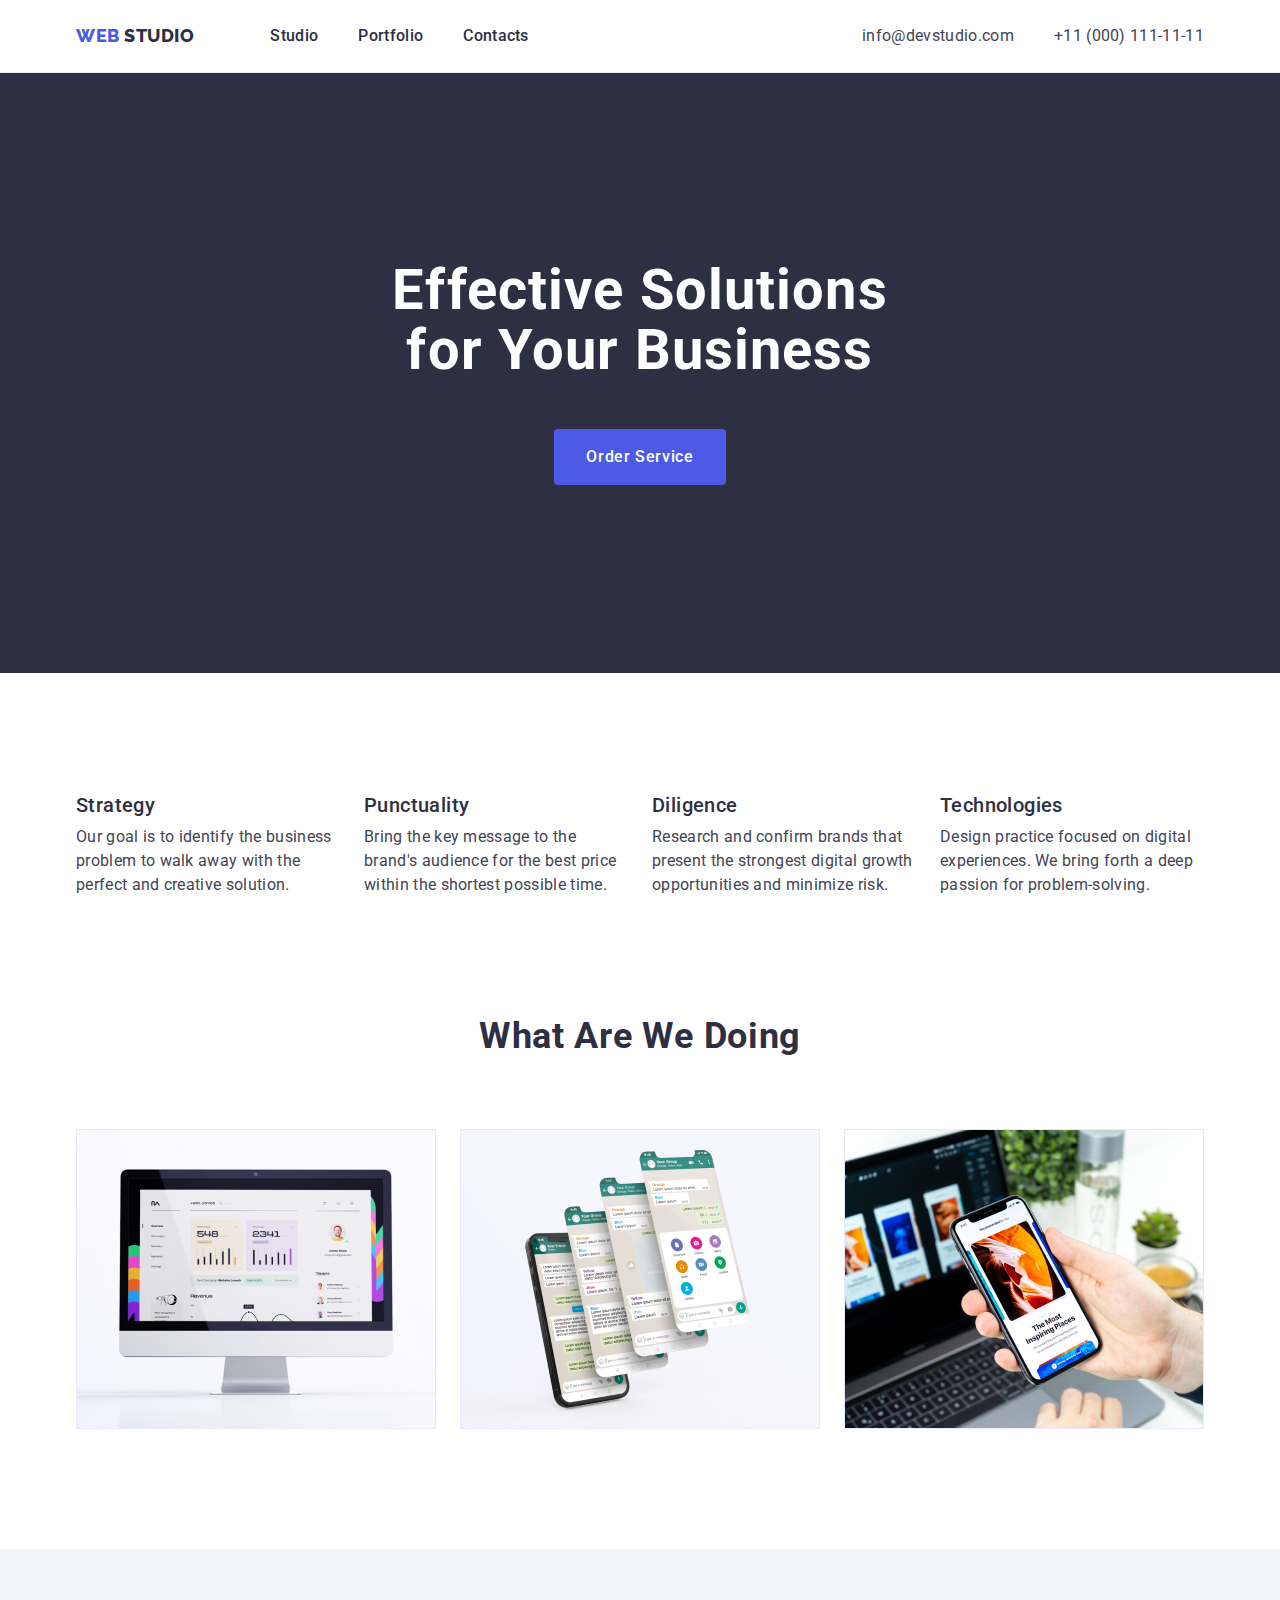
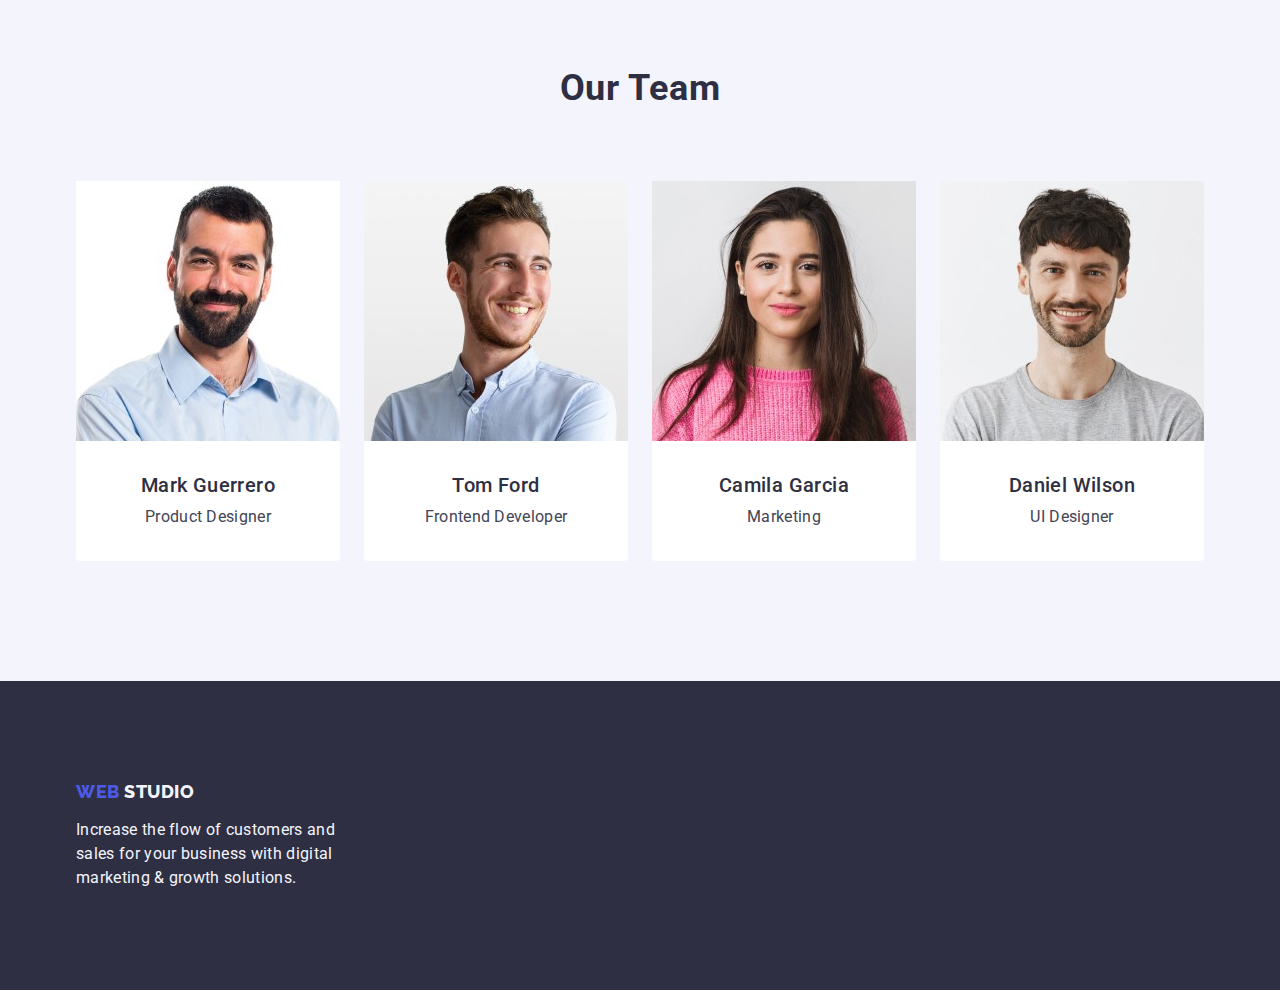
==== index.html @ 8de0c39c "Initial commit" ====
<!DOCTYPE html>
<html lang="en">
  <head>
    <meta charset="UTF-8" />
    <meta http-equiv="X-UA-Compatible" content="IE=edge" />
    <meta name="viewport" content="width=device-width, initial-scale=1.0" />
    <title>WebStudio</title>
    <link rel="preconnect" href="https://fonts.googleapis.com" />
    <link rel="preconnect" href="https://fonts.gstatic.com" crossorigin />
    <link
      href="https://fonts.googleapis.com/css2?family=Raleway:wght@800&family=Roboto:wght@400;500;700&display=swap"
      rel="stylesheet"
    />
    <link
      rel="stylesheet"
      href="https://cdnjs.cloudflare.com/ajax/libs/modern-normalize/1.1.0/modern-normalize.min.css"
    />
    <link rel="stylesheet" href="./css/styles.css" />
  </head>
  <body>
    <!--Header -->
    <header class="page-header">
      <div class="container header-conteiner">
        <nav class="main-nav">
          <a class="logo link" href="./index.html">Web <span class="logo-part">Studio</span></a>
          <ul class="list menu-conteiner">
            <li class="menu-item">
              <a class="menu-link link" href="./index.html">Studio</a>
            </li>
            <li class="menu-item">
              <a class="menu-link link" href="./portfolio.html">Portfolio</a>
            </li>
            <li class="menu-item">
              <a class="menu-link link" href="">Contacts</a>
            </li>
          </ul>
        </nav>
        <address class="header-address">
          <ul class="list address-conteiner">
            <li>
              <a class="address link" href="mailto:info@devstudio.com">info@devstudio.com</a>
            </li>
            <li>
              <a class="address link" href="tel:+110001111111">+11 (000) 111-11-11</a>
            </li>
          </ul>
        </address>
      </div>
    </header>
    <main>
      <!--Hero-->
      <section class="hero-section">
        <div class="container">
          <h1 class="hero-title">Effective Solutions for Your Business</h1>
          <button class="button-hero" type="button">Order Service</button>
        </div>
      </section>

      <!--Переваги-->
      <section class="advantages">
        <div class="container">
          <h2 class="visually-hidden">Advantages</h2>
          <ul class="advantages-list list">
            <li class="advantages-item">
              <h3 class="advantages-title title">Strategy</h3>
              <p class="advantages-text">
                Our goal is to identify the business problem to walk away with the perfect and
                creative solution.
              </p>
            </li>
            <li class="advantages-item">
              <h3 class="advantages-title title">Punctuality</h3>
              <p class="advantages-text">
                Bring the key message to the brand's audience for the best price within the shortest
                possible time.
              </p>
            </li>
            <li class="advantages-item">
              <h3 class="advantages-title title">Diligence</h3>
              <p class="advantages-text">
                Research and confirm brands that present the strongest digital growth opportunities
                and minimize risk.
              </p>
            </li>
            <li class="advantages-item">
              <h3 class="advantages-title title">Technologies</h3>
              <p class="advantages-text">
                Design practice focused on digital experiences. We bring forth a deep passion for
                problem-solving.
              </p>
            </li>
          </ul>
        </div>
      </section>

      <!--We doing-->
      <section class="doing-section">
        <div class="container">
          <h2 class="doing-title">What are we doing</h2>
          <ul class="doing-list list">
            <li class="doing-item">
              <img src="./images/gallery/img1.jpg" alt="computer" width="360" />
            </li>
            <li class="doing-item">
              <img src="./images/gallery/img2.jpg" alt="page in telefon" width="360" />
            </li>
            <li class="doing-item">
              <img src="./images/gallery/img3.jpg" alt="telefon and laptop" width="360" />
            </li>
          </ul>
        </div>
      </section>

      <!--Team-->
      <section class="section-team">
        <div class="container">
          <h2 class="doing-title">Our Team</h2>
          <ul class="team-list list">
            <li class="team">
              <img src="./images/team/mark.jpg" alt="Mark Guerrero" width="264" height="260" />
              <div class="team-card">
                <h3 class="name-persone">Mark Guerrero</h3>
                <p class="job-title">Product Designer</p>
              </div>
            </li>
            <li class="team">
              <img src="./images/team/tom.jpg" alt="Tom Ford" width="264" height="260" />
              <div class="team-card">
                <h3 class="name-persone">Tom Ford</h3>
                <p class="job-title">Frontend Developer</p>
              </div>
            </li>
            <li class="team">
              <img src="./images/team/gamila.jpg" alt="Camila Garcia" width="264" height="260" />
              <div class="team-card">
                <h3 class="name-persone">Camila Garcia</h3>
                <p class="job-title">Marketing</p>
              </div>
            </li>
            <li class="team">
              <img src="./images/team/daniel.jpg" alt="Daniel Wilson" width="264" height="260" />
              <div class="team-card">
                <h3 class="name-persone">Daniel Wilson</h3>
                <p class="job-title">UI Designer</p>
              </div>
            </li>
          </ul>
        </div>
      </section>
    </main>
    <!--Footer -->
    <footer class="footer">
      <div class="container">
        <a class="logo link" href="./index.html">Web <span class="logo-footer">Studio</span></a>
        <p class="footer-text">
          Increase the flow of customers and sales for your business with digital marketing & growth
          solutions.
        </p>
      </div>
    </footer>
  </body>
</html>
---- css/styles.css ----
:root {
  --main-font: 'Roboto', sans-serif;
  --secondary-font: 'Raleway', sans-serif;
  --text: #434455;
  --dark-text: #2e2f42;
  --aktiv: #404bbf;
  --iris: #4d5ae5;
  --light: #f4f4fd;
}
*,
*::before,
*::after {
  box-sizing: border-box;
}
.list {
  list-style: none;
}

.link {
  text-decoration: none;
}
button {
  font-family: inherit;
  cursor: pointer;
}

h1,
h2,
h3,
h4,
p {
  margin-top: 0;
  margin-bottom: 0;
}

ul,
ol {
  margin-top: 0;
  margin-bottom: 0;
  padding-left: 0;
}

img {
  display: block;
  max-width: 100%;
}
/* скрываем заголовки */

.visually-hidden {
  position: absolute;
  width: 1px;
  height: 1px;
  margin: -1px;
  border: 0;
  padding: 0;
  white-space: nowrap;
  clip-path: inset(100%);
  clip: rect(0 0 0 0);
  overflow: hidden;
}

body {
  font-family: var(--main-font);
  color: var(--text);
  background: #ffffff;
  font-size: 16px;
  letter-spacing: 0.02em;
}

h3 {
  font-weight: 500;
  font-size: 20px;
  line-height: 1.2;
  letter-spacing: 0.02em;
  color: var(--dark-text);
}

.container {
  width: 1158px;
  margin-left: auto;
  margin-right: auto;
  padding-left: 15px;
  padding-right: 15px;
}

/* Header */
.page-header {
  border-bottom: 1px solid #e7e9fc;
}

.header-conteiner {
  display: flex;
  align-items: center;
}

.main-nav {
  display: flex;
  align-items: center;
}

.logo {
  font-family: var(--secondary-font);
  font-style: normal;
  font-weight: 800;
  font-size: 18px;
  line-height: 1.17;
  align-items: center;
  letter-spacing: 0.03em;
  text-transform: uppercase;
  color: var(--iris);
  display: inline-block;
}

.logo-part {
  color: var(--dark-text);
  margin-right: 76px;
}

.menu-link {
  font-style: normal;
  font-weight: 500;
  letter-spacing: 0.02em;
  line-height: 1.5;
  color: var(--dark-text);
  padding: 24px 0;
}

.menu-item {
  padding-top: 24px;
  padding-bottom: 24px;
}

.menu-link:hover,
.menu-link:focus {
  color: var(--aktiv);
}

.menu-conteiner {
  display: flex;
  align-items: center;
  gap: 40px;
}

.address {
  font-family: inherit;
  font-style: normal;
  line-height: 1.5;
  color: var(--text);
}

.address-conteiner {
  display: flex;
  gap: 40px;
  align-items: center;
  /* margin-left: auto; */
  padding-top: 24px;
  padding-bottom: 24px;
}

.header-address {
  font-style: normal;
  margin-left: auto;
}

.address:hover,
.address:focus {
  color: #404bbf;
}
/* Hero */
.hero-section {
  background-color: var(--dark-text);
  padding-top: 188px;
  padding-bottom: 188px;
}

.hero-title {
  font-weight: 700;
  font-size: 56px;
  font-style: normal;
  line-height: 1.07;
  text-align: center;
  letter-spacing: 0.02em;
  color: #ffffff;
  margin-bottom: 48px;
  max-width: 496px;
  margin-left: auto;
  margin-right: auto;
}

.button-hero {
  display: block;
  font-style: normal;
  font-weight: 500;
  font-size: 16px;
  line-height: 1.5;
  align-items: center;
  letter-spacing: 0.04em;
  background-color: var(--iris);
  list-style: none;
  border-color: var(--iris);
  border-radius: 4px;
  padding: 16px 32px;
  min-width: 169px;
  height: 56px;
  border: none;
  margin-left: auto;
  margin-right: auto;
  color: #ffffff;
}

.button-hero:hover,
.button-hero:focus {
  background: var(--aktiv);
}

/* Advantages Section */
.advantages {
  margin-top: 0;
  padding: 120px 0;
}
.advantages-list {
  display: flex;
  gap: 24px;
}
.title {
  margin-bottom: 8px;
  margin-top: 0;
}
.advantages-title {
  letter-spacing: 0.02em;
}

.advantages-text {
  line-height: 1.5;
}

.advantages-item {
  width: calc((100% - 72px) / 4);
}
/* doing */
.doing-section {
  padding-bottom: 120px;
}

.doing-title {
  font-style: normal;
  font-weight: 700;
  font-size: 36px;
  line-height: 111%;
  text-align: center;
  letter-spacing: 0.02em;
  text-transform: capitalize;
  color: var(--dark-text);
  margin-bottom: 72px;
}

.doing-list {
  display: flex;
  gap: 24px;
}

/* team */
.section-team {
  background: var(--light);
  padding: 120px 0;
}

.team-list {
  display: flex;
  gap: 24px;
}

.team {
  background-color: #ffffff;
  text-align: center;
  width: calc((100% - 72px) / 4);
  border-radius: 0 0 4px 4px;
}

.team-card {
  padding: 32px 16px;
  border-radius: 0 0 4px 4px;
}

.name-persone {
  text-align: center;
  margin-bottom: 8px;
  margin-top: 0;
}

.job-title {
  line-height: 1.5;
  text-align: center;
}

/* footer */
.footer {
  background: #2e2f42;
  padding: 100px 0;
}
.footer .logo-footer {
  color: var(--light);
  margin-bottom: 16px;
}
.footer-text {
  line-height: 1.5;
  color: var(--light);
  max-width: 264px;
  margin-top: 16px;
}

/* Page PORTFOLIO */
.section-portfolio {
  background-color: #f4f4fd;
  padding-top: 96px;
  padding-bottom: 120px;
}

.portfolio-button-list {
  display: flex;
  gap: 24px;
  justify-content: center;
  margin-bottom: 72px;
}

.button-filtr {
  font-family: var(--main-font);
  font-style: normal;
  font-weight: 500;
  font-size: 16px;
  line-height: 150%;
  letter-spacing: 0.04em;
  align-items: center;
  text-align: center;
  color: var(--iris);
  background: var(--light);
  border-radius: 4px;
  padding: 12px 24px;
  border: 1px solid #e7e9fc;
  display: inline-block;
}

.button-filtr:hover,
.button-filtr:focus {
  background: var(--aktiv);
  color: #ffffff;
  border: 1px solid transparent;
}

.portfolio-list {
  list-style: none;
  display: flex;
  flex-wrap: wrap;
  row-gap: 48px;
  column-gap: 24px;
}

.portfolio-item {
  width: calc((100% - 48px) / 3);
}

.portfolio-container {
  padding: 32px 16px;
  border: 1px solid #e7e9fc;
  border-top: none;
}

.portfolio-caption {
  font-family: var(--main-font);
  font-style: normal;
  font-weight: 500;
  font-size: 20px;
  line-height: 1.2;
  letter-spacing: 0.02em;
  color: var(--dark-text);
  margin-bottom: 8px;
  margin-top: 0;
}

.portfolio-text {
  line-height: 1.5;
  color: var(--text);
  display: inline-block;
  margin: 0;
}
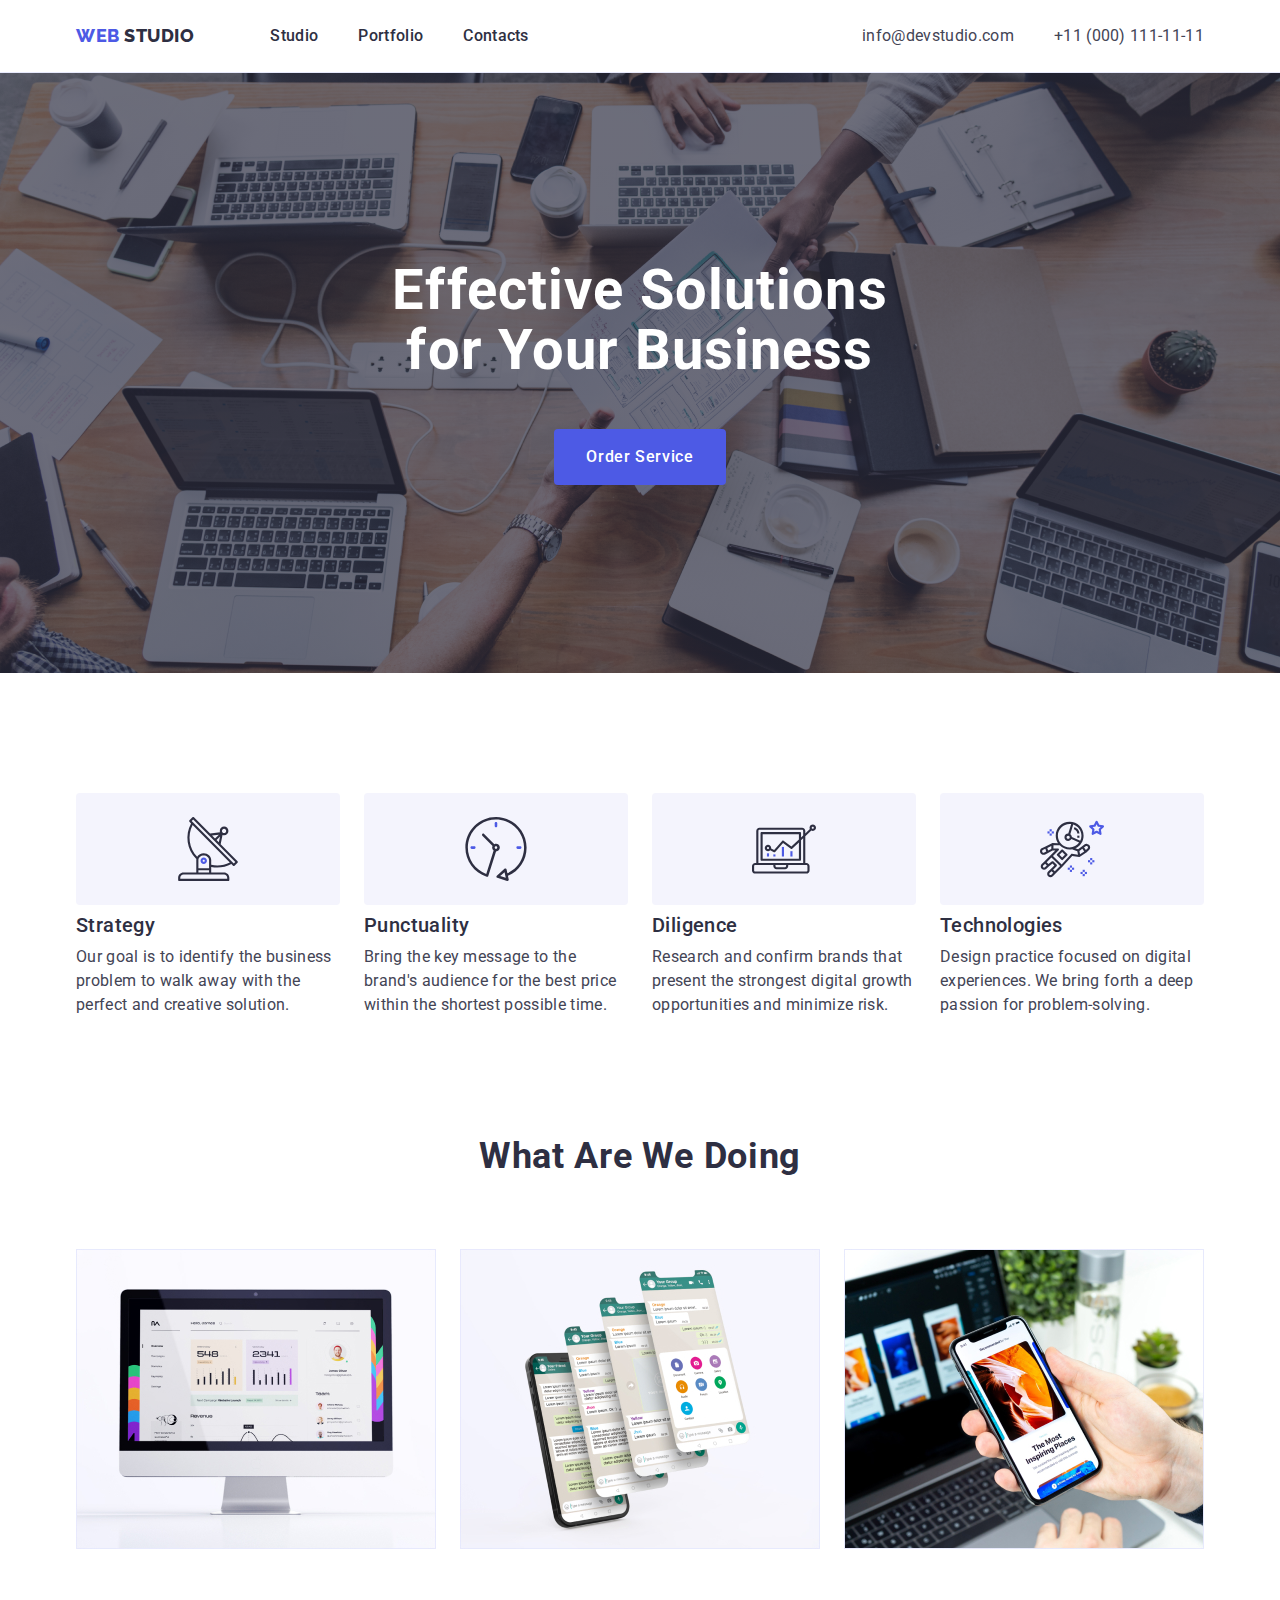
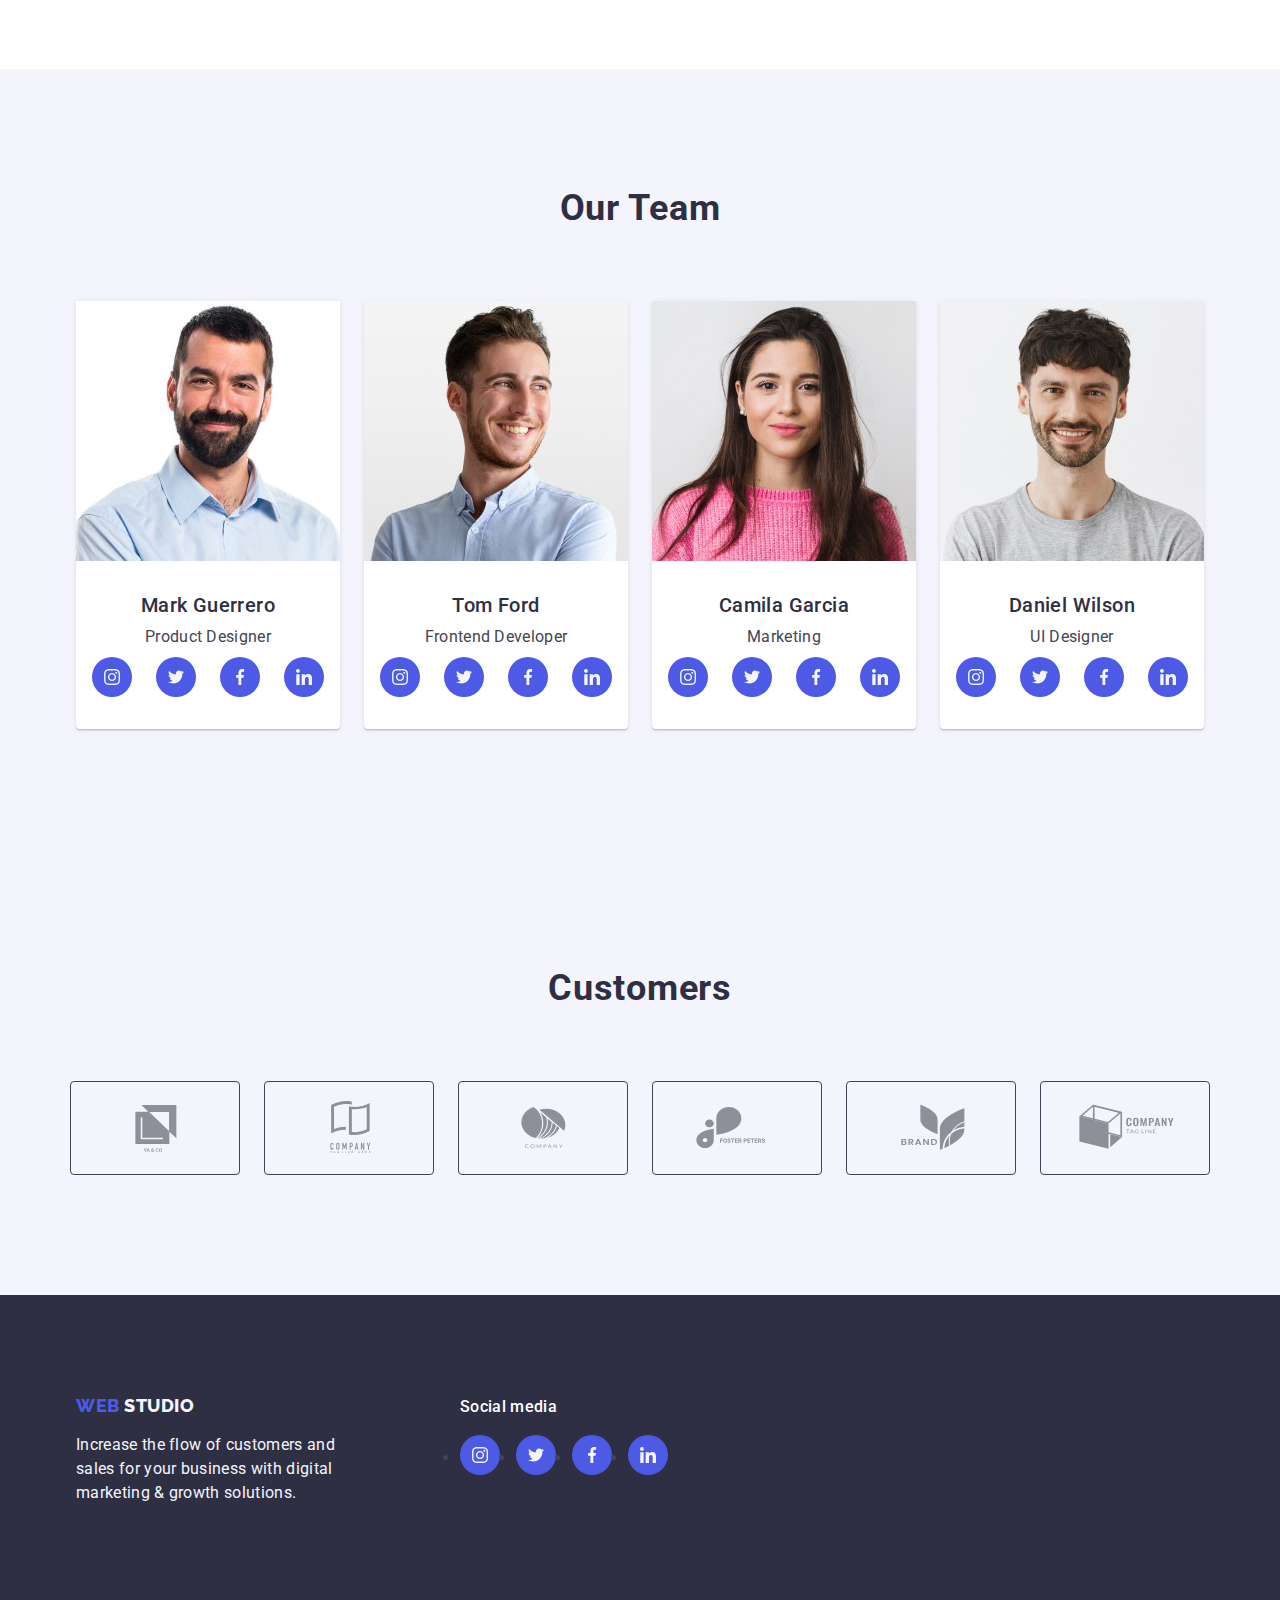
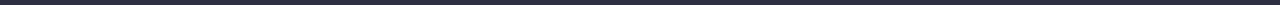
==== commit d32c7dbe: "hw-4" ====
--- a/index.html
+++ b/index.html
@@ -61,28 +61,28 @@
         <div class="container">
           <h2 class="visually-hidden">Advantages</h2>
           <ul class="advantages-list list">
-            <li class="advantages-item">
+            <li class="advantages-item icon-antenna">
               <h3 class="advantages-title title">Strategy</h3>
               <p class="advantages-text">
                 Our goal is to identify the business problem to walk away with the perfect and
                 creative solution.
               </p>
             </li>
-            <li class="advantages-item">
+            <li class="advantages-item icon-clock">
               <h3 class="advantages-title title">Punctuality</h3>
               <p class="advantages-text">
                 Bring the key message to the brand's audience for the best price within the shortest
                 possible time.
               </p>
             </li>
-            <li class="advantages-item">
+            <li class="advantages-item icon-diagram">
               <h3 class="advantages-title title">Diligence</h3>
               <p class="advantages-text">
                 Research and confirm brands that present the strongest digital growth opportunities
                 and minimize risk.
               </p>
             </li>
-            <li class="advantages-item">
+            <li class="advantages-item icon-astronaut">
               <h3 class="advantages-title title">Technologies</h3>
               <p class="advantages-text">
                 Design practice focused on digital experiences. We bring forth a deep passion for
@@ -121,6 +121,36 @@
               <div class="team-card">
                 <h3 class="name-persone">Mark Guerrero</h3>
                 <p class="job-title">Product Designer</p>
+                <ul class="social-list list">
+                  <li class="social-list-item">
+                    <a href="" class="social-list-link">
+                      <svg class="social-list-icon" width="16" height="16">
+                        <use href="./images/sprite.svg#icon-instagram-2"></use>
+                      </svg>
+                    </a>
+                  </li>
+                  <li class="social-list-item">
+                    <a href="" class="social-list-link">
+                      <svg class="social-list-icon" width="16" height="16">
+                        <use href="./images/sprite.svg#icon-twitter-1"></use>
+                      </svg>
+                    </a>
+                  </li>
+                  <li class="social-list-item">
+                    <a href="" class="social-list-link">
+                      <svg class="social-list-icon" width="16" height="16">
+                        <use href="./images/sprite.svg#icon-facebook-1"></use>
+                      </svg>
+                    </a>
+                  </li>
+                  <li class="social-list-item">
+                    <a href="" class="social-list-link">
+                      <svg class="social-list-icon" width="16" height="16">
+                        <use href="./images/sprite.svg#icon-linkedin-1"></use>
+                      </svg>
+                    </a>
+                  </li>
+                </ul>
               </div>
             </li>
             <li class="team">
@@ -128,6 +158,36 @@
               <div class="team-card">
                 <h3 class="name-persone">Tom Ford</h3>
                 <p class="job-title">Frontend Developer</p>
+                <ul class="social-list list">
+                  <li class="social-list-item">
+                    <a href="" class="social-list-link">
+                      <svg class="social-list-icon" width="16" height="16">
+                        <use href="./images/sprite.svg#icon-instagram-2"></use>
+                      </svg>
+                    </a>
+                  </li>
+                  <li class="social-list-item">
+                    <a href="" class="social-list-link">
+                      <svg class="social-list-icon" width="16" height="16">
+                        <use href="./images/sprite.svg#icon-twitter-1"></use>
+                      </svg>
+                    </a>
+                  </li>
+                  <li class="social-list-item">
+                    <a href="" class="social-list-link">
+                      <svg class="social-list-icon" width="16" height="16">
+                        <use href="./images/sprite.svg#icon-facebook-1"></use>
+                      </svg>
+                    </a>
+                  </li>
+                  <li class="social-list-item">
+                    <a href="" class="social-list-link">
+                      <svg class="social-list-icon" width="16" height="16">
+                        <use href="./images/sprite.svg#icon-linkedin-1"></use>
+                      </svg>
+                    </a>
+                  </li>
+                </ul>
               </div>
             </li>
             <li class="team">
@@ -135,6 +195,36 @@
               <div class="team-card">
                 <h3 class="name-persone">Camila Garcia</h3>
                 <p class="job-title">Marketing</p>
+                <ul class="social-list list">
+                  <li class="social-list-item">
+                    <a href="" class="social-list-link">
+                      <svg class="social-list-icon" width="16" height="16">
+                        <use href="./images/sprite.svg#icon-instagram-2"></use>
+                      </svg>
+                    </a>
+                  </li>
+                  <li class="social-list-item">
+                    <a href="" class="social-list-link">
+                      <svg class="social-list-icon" width="16" height="16">
+                        <use href="./images/sprite.svg#icon-twitter-1"></use>
+                      </svg>
+                    </a>
+                  </li>
+                  <li class="social-list-item">
+                    <a href="" class="social-list-link">
+                      <svg class="social-list-icon" width="16" height="16">
+                        <use href="./images/sprite.svg#icon-facebook-1"></use>
+                      </svg>
+                    </a>
+                  </li>
+                  <li class="social-list-item">
+                    <a href="" class="social-list-link">
+                      <svg class="social-list-icon" width="16" height="16">
+                        <use href="./images/sprite.svg#icon-linkedin-1"></use>
+                      </svg>
+                    </a>
+                  </li>
+                </ul>
               </div>
             </li>
             <li class="team">
@@ -142,7 +232,89 @@
               <div class="team-card">
                 <h3 class="name-persone">Daniel Wilson</h3>
                 <p class="job-title">UI Designer</p>
+                <ul class="social-list list">
+                  <li class="social-list-item">
+                    <a href="" class="social-list-link">
+                      <svg class="social-list-icon" width="16" height="16">
+                        <use href="./images/sprite.svg#icon-instagram-2"></use>
+                      </svg>
+                    </a>
+                  </li>
+                  <li class="social-list-item">
+                    <a href="" class="social-list-link">
+                      <svg class="social-list-icon" width="16" height="16">
+                        <use href="./images/sprite.svg#icon-twitter-1"></use>
+                      </svg>
+                    </a>
+                  </li>
+                  <li class="social-list-item">
+                    <a href="" class="social-list-link">
+                      <svg class="social-list-icon" width="16" height="16">
+                        <use href="./images/sprite.svg#icon-facebook-1"></use>
+                      </svg>
+                    </a>
+                  </li>
+                  <li class="social-list-item">
+                    <a href="" class="social-list-link">
+                      <svg class="social-list-icon" width="16" height="16">
+                        <use href="./images/sprite.svg#icon-linkedin-1"></use>
+                      </svg>
+                    </a>
+                  </li>
+                </ul>
               </div>
+            </li>
+          </ul>
+        </div>
+      </section>
+
+      <!--Section Clients -->
+
+      <section class="section-team">
+        <div class="container">
+          <h2 class="doing-title">Customers</h2>
+          <ul class="costomer-list list">
+            <li class="costomer-list-item">
+              <a href="" class="costomer-list-link">
+                <svg class="castomer-list-icon" width="104" height="56">
+                  <use href="./images/sprite.svg#icon-Logo"></use>
+                </svg>
+              </a>
+            </li>
+            <li class="costomer-list-item">
+              <a href="" class="costomer-list-link">
+                <svg class="castomer-list-icon" width="104" height="56">
+                  <use href="./images/sprite.svg#icon-Logo-1"></use>
+                </svg>
+              </a>
+            </li>
+            <li class="costomer-list-item">
+              <a href="" class="costomer-list-link">
+                <svg class="castomer-list-icon" width="104" height="56">
+                  <use href="./images/sprite.svg#icon-Logo-2"></use>
+                </svg>
+              </a>
+            </li>
+            <li class="costomer-list-item">
+              <a href="" class="costomer-list-link">
+                <svg class="castomer-list-icon" width="104" height="56">
+                  <use href="./images/sprite.svg#icon-Logo-3"></use>
+                </svg>
+              </a>
+            </li>
+            <li class="costomer-list-item">
+              <a href="" class="costomer-list-link">
+                <svg class="castomer-list-icon" width="104" height="56">
+                  <use href="./images/sprite.svg#icon-Logo-4"></use>
+                </svg>
+              </a>
+            </li>
+            <li class="costomer-list-item">
+              <a href="" class="costomer-list-link">
+                <svg class="castomer-list-icon" width="104" height="56">
+                  <use href="./images/sprite.svg#icon-Logo-5"></use>
+                </svg>
+              </a>
             </li>
           </ul>
         </div>
@@ -150,12 +322,47 @@
     </main>
     <!--Footer -->
     <footer class="footer">
-      <div class="container">
-        <a class="logo link" href="./index.html">Web <span class="logo-footer">Studio</span></a>
-        <p class="footer-text">
-          Increase the flow of customers and sales for your business with digital marketing & growth
-          solutions.
-        </p>
+      <div class="container container-footer">
+        <div class="footer-left">
+          <a class="logo link" href="./index.html">Web <span class="logo-footer">Studio</span></a>
+          <p class="footer-text">
+            Increase the flow of customers and sales for your business with digital marketing &
+            growth solutions.
+          </p>
+        </div>
+        <div class="footer-right">
+          <p class="social-media">Social media</p>
+          <ul class="social-list-footer">
+            <li class="social-list-item">
+              <a href="" class="social-list-link">
+                <svg class="social-list-icon" width="16" height="16">
+                  <use href="./images/sprite.svg#icon-instagram-2"></use>
+                </svg>
+              </a>
+            </li>
+            <li class="social-list-item">
+              <a href="" class="social-list-link">
+                <svg class="social-list-icon" width="16" height="16">
+                  <use href="./images/sprite.svg#icon-twitter-1"></use>
+                </svg>
+              </a>
+            </li>
+            <li class="social-list-item">
+              <a href="" class="social-list-link">
+                <svg class="social-list-icon" width="16" height="16">
+                  <use href="./images/sprite.svg#icon-facebook-1"></use>
+                </svg>
+              </a>
+            </li>
+            <li class="social-list-item">
+              <a href="" class="social-list-link">
+                <svg class="social-list-icon" width="16" height="16">
+                  <use href="./images/sprite.svg#icon-linkedin-1"></use>
+                </svg>
+              </a>
+            </li>
+          </ul>
+        </div>
       </div>
     </footer>
   </body>
--- a/css/styles.css
+++ b/css/styles.css
@@ -171,6 +171,14 @@
   background-color: var(--dark-text);
   padding-top: 188px;
   padding-bottom: 188px;
+  max-width: 1440px;
+  height: 600px;
+  margin-left: auto;
+  margin-right: auto;
+  background-image: linear-gradient(rgba(46, 47, 66, 0.7), rgba(46, 47, 66, 0.7)),
+    url(../images/people-office\ 1.png);
+  background-position: center;
+  background-size: cover;
 }
 
 .hero-title {
@@ -237,6 +245,35 @@
 .advantages-item {
   width: calc((100% - 72px) / 4);
 }
+
+.advantages-item::before {
+  display: block;
+  content: '';
+  height: 112px;
+  background-size: 64px;
+  background-repeat: no-repeat;
+  background-position: center;
+  background-color: var(--light);
+  border-radius: 4px;
+  margin-bottom: 8px;
+}
+
+.icon-antenna::before {
+  background-image: url(../images/antenna\ 1.svg);
+}
+
+.icon-clock::before {
+  background-image: url(../images/clock\ 1.svg);
+}
+
+.icon-diagram::before {
+  background-image: url(../images/diagram\ 1.svg);
+}
+
+.icon-astronaut::before {
+  background-image: url(../images/astronaut\ 1.svg);
+}
+
 /* doing */
 .doing-section {
   padding-bottom: 120px;
@@ -275,6 +312,8 @@
   text-align: center;
   width: calc((100% - 72px) / 4);
   border-radius: 0 0 4px 4px;
+  box-shadow: 0px 1px 6px rgba(46, 47, 66, 0.08), 0px 1px 1px rgba(46, 47, 66, 0.16),
+    0px 2px 1px rgba(46, 47, 66, 0.08);
 }
 
 .team-card {
@@ -291,6 +330,59 @@
 .job-title {
   line-height: 1.5;
   text-align: center;
+  margin-bottom: 8px;
+}
+
+.social-list-link {
+  display: flex;
+  justify-content: center;
+  align-items: center;
+  width: 40px;
+  height: 40px;
+  border-radius: 50%;
+  background-color: var(--iris);
+}
+
+.social-list-link:hover,
+.social-list-link:focus {
+  background-color: var(--aktiv);
+}
+
+.social-list {
+  display: flex;
+  justify-content: center;
+  gap: 24px;
+}
+
+/*costomer */
+
+.costomer-list-item {
+  display: flex;
+  justify-content: center;
+  align-items: center;
+  padding: 16px 32px;
+  border: 1px solid var(--text);
+  border-radius: 4px;
+}
+
+.costomer-list {
+  display: flex;
+  justify-content: center;
+  gap: 24px;
+}
+
+.castomer-list-icon {
+  fill: #8e8f99;
+}
+
+.costomer-list-item:hover,
+.costomer-list-item:focus {
+  border-color: var(--aktiv);
+}
+
+.costomer-list-item:hover .castomer-list-icon,
+.costomer-list-item:focus .castomer-list-icon {
+  fill: var(--aktiv);
 }
 
 /* footer */
@@ -307,6 +399,31 @@
   color: var(--light);
   max-width: 264px;
   margin-top: 16px;
+}
+
+.social-media {
+  font-weight: 500;
+  font-size: 16px;
+  line-height: 150%;
+  margin-bottom: 16px;
+  letter-spacing: 0.02em;
+  color: #ffffff;
+}
+
+.container-footer {
+  display: flex;
+  gap: 120px;
+}
+
+.social-list-footer {
+  display: flex;
+  justify-content: center;
+  gap: 16px;
+}
+
+.social-list-footer .social-list-link:hover,
+.social-list-footer .social-list-link:focus {
+  background-color: #31d0aa;
 }
 
 /* Page PORTFOLIO */
@@ -333,7 +450,7 @@
   align-items: center;
   text-align: center;
   color: var(--iris);
-  background: var(--light);
+  background: #e7e9fc;
   border-radius: 4px;
   padding: 12px 24px;
   border: 1px solid #e7e9fc;
@@ -345,6 +462,8 @@
   background: var(--aktiv);
   color: #ffffff;
   border: 1px solid transparent;
+  box-shadow: 0px 3px 1px rgba(0, 0, 0, 0.1), 0px 2px 1px rgba(0, 0, 0, 0.08),
+    0px 2px 2px rgba(0, 0, 0, 0.12);
 }
 
 .portfolio-list {
@@ -357,6 +476,12 @@
 
 .portfolio-item {
   width: calc((100% - 48px) / 3);
+}
+
+.portfolio-item:hover,
+.portfolio-item:focus {
+  box-shadow: 0px 1px 6px rgba(46, 47, 66, 0.08), 0px 1px 1px rgba(46, 47, 66, 0.16),
+    0px 2px 1px rgba(46, 47, 66, 0.08);
 }
 
 .portfolio-container {
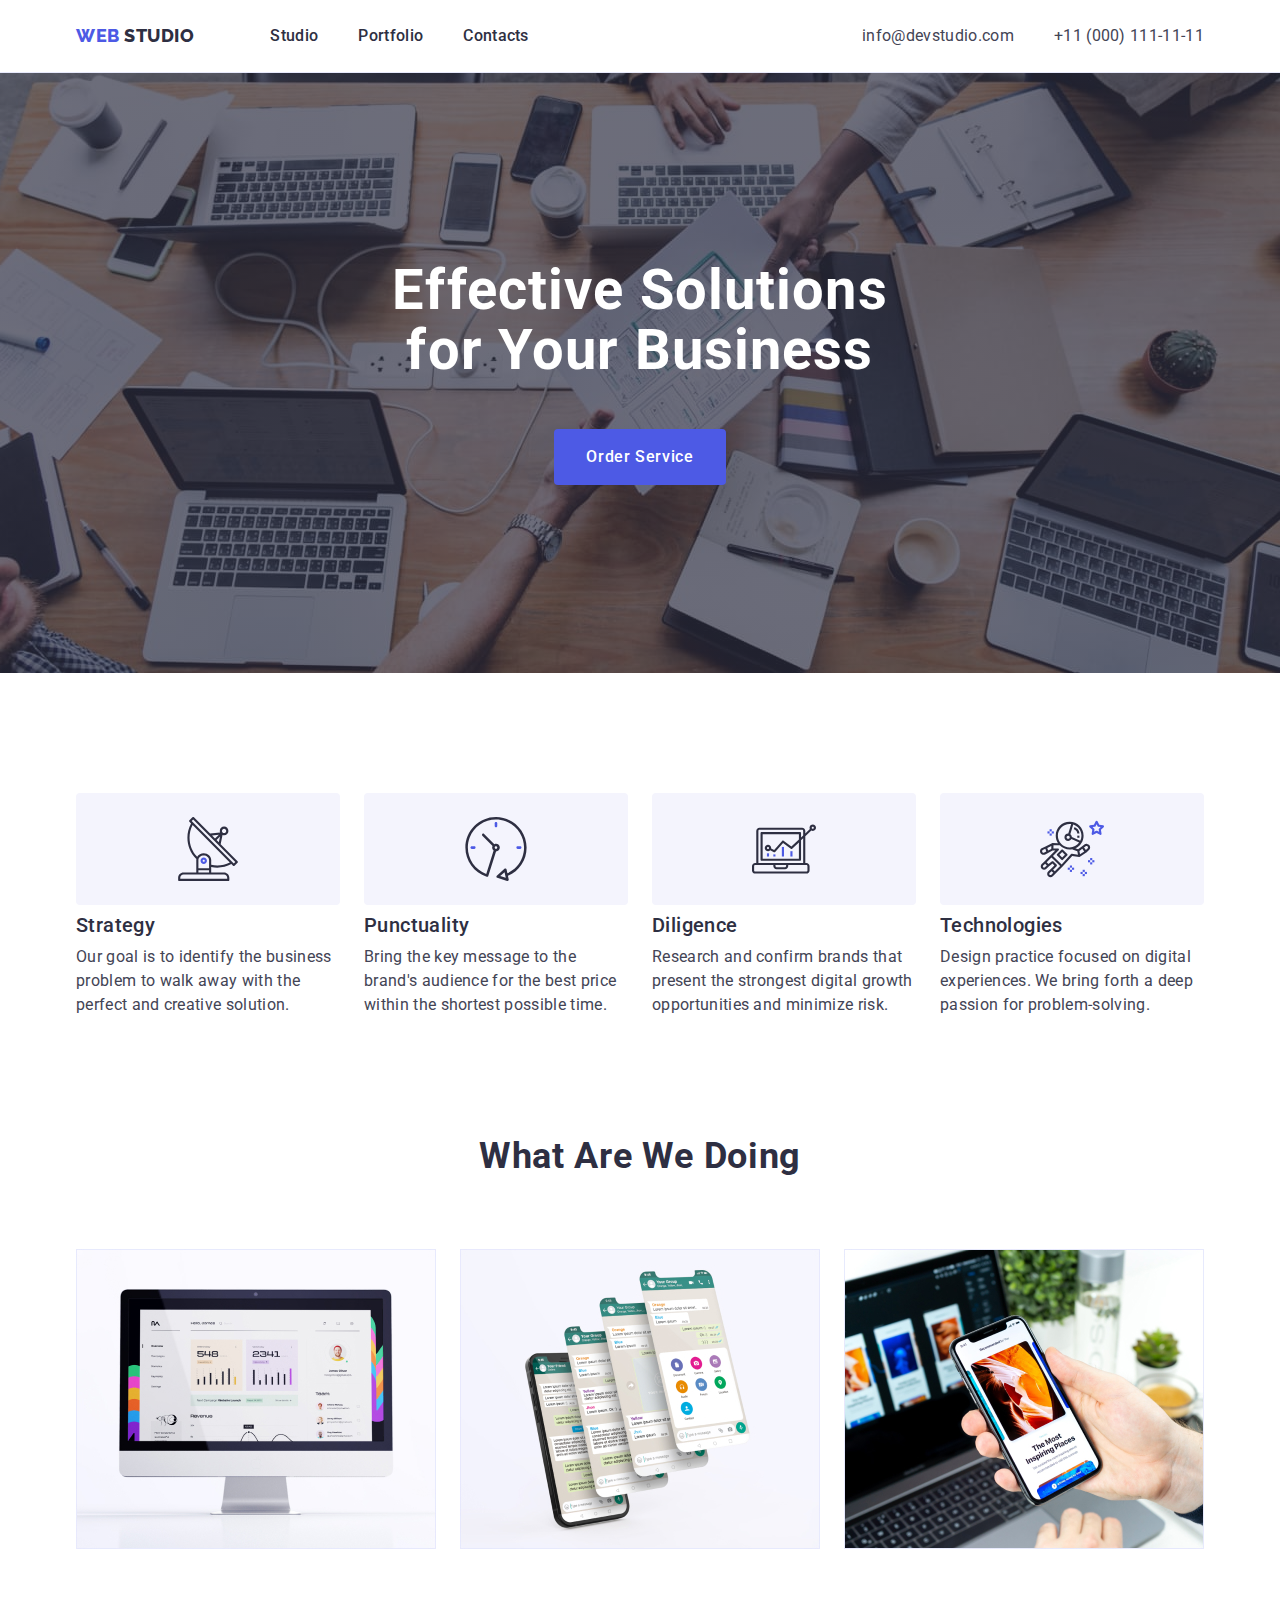
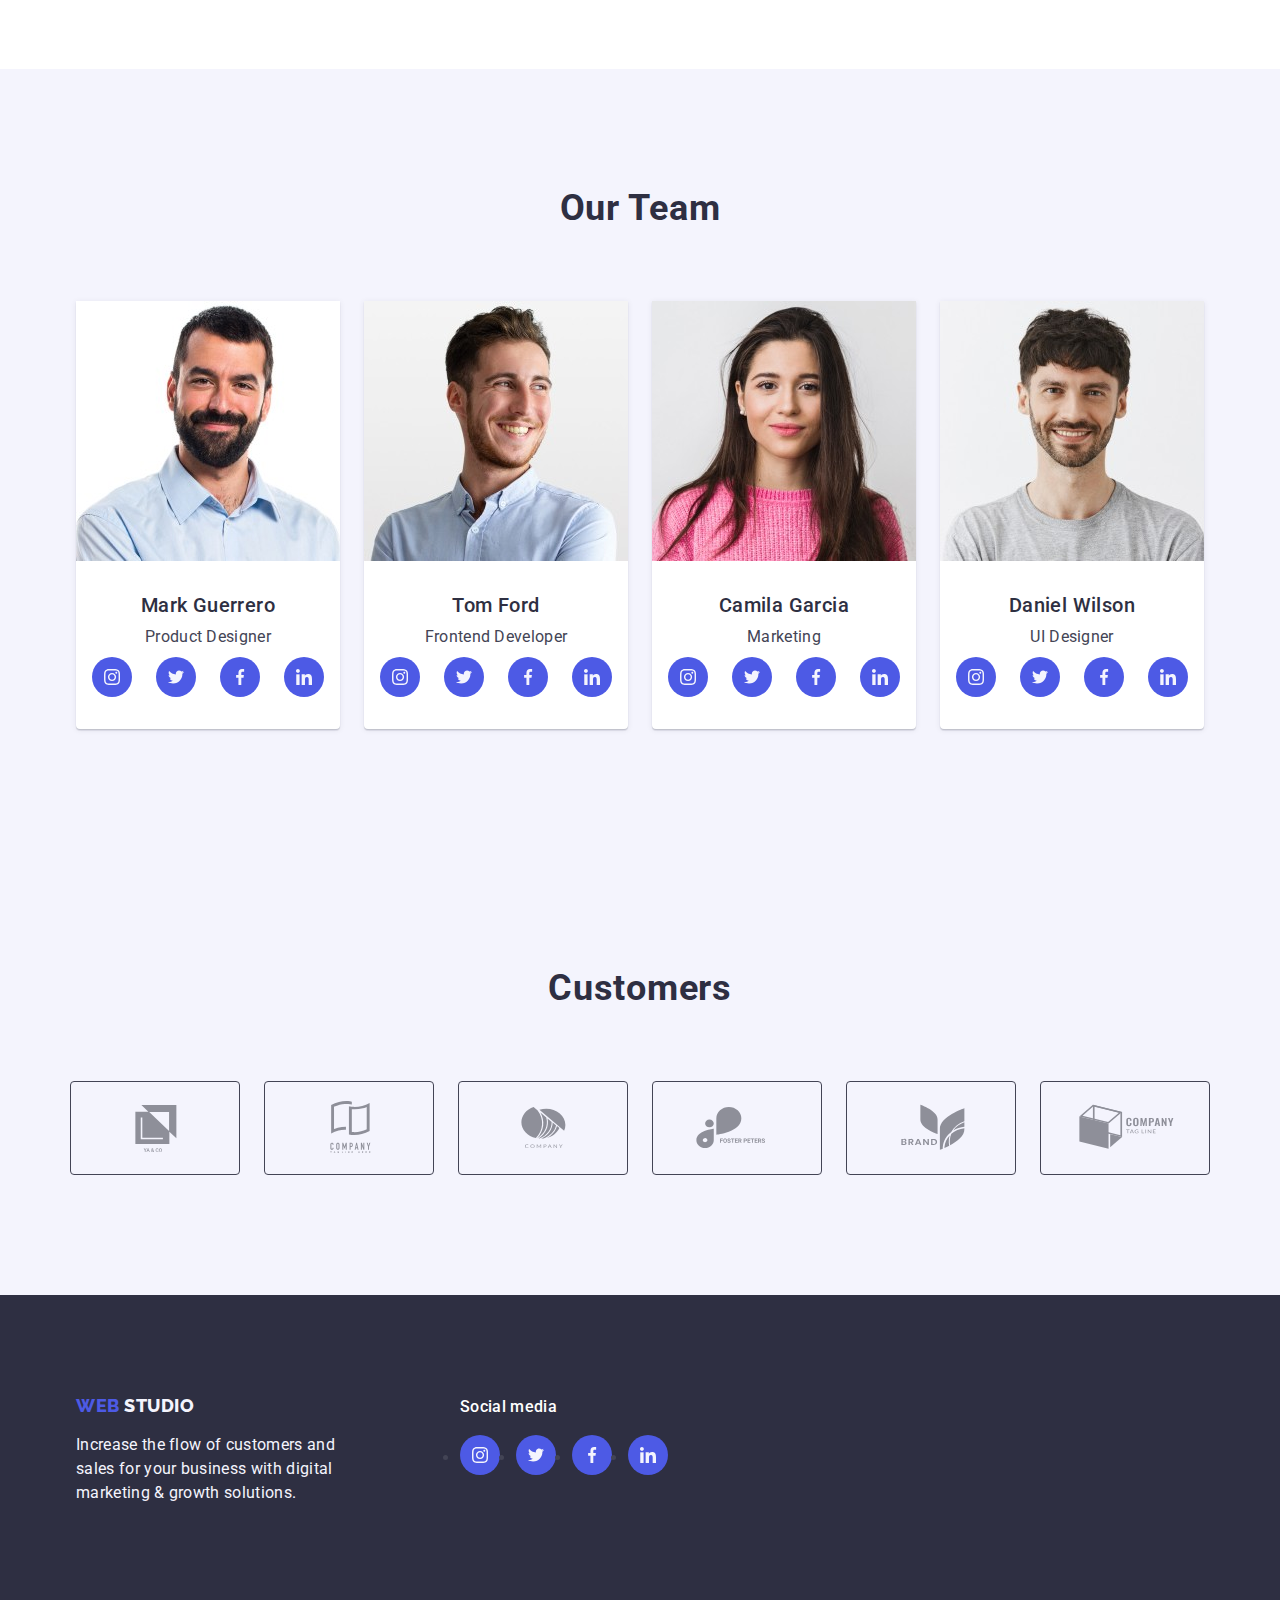
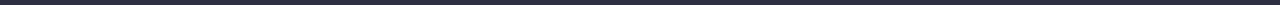
==== commit dc65d333: "proba-6" ====
--- a/index.html
+++ b/index.html
@@ -61,28 +61,48 @@
         <div class="container">
           <h2 class="visually-hidden">Advantages</h2>
           <ul class="advantages-list list">
-            <li class="advantages-item icon-antenna">
+            <li class="advantages-item">
+              <div class="advantages-icon">
+                <svg class="advantages-item-icon" width="64" height="64">
+                  <use href="./images/icons.svg#icon-antenna-1"></use>
+                </svg>
+              </div>
               <h3 class="advantages-title title">Strategy</h3>
               <p class="advantages-text">
                 Our goal is to identify the business problem to walk away with the perfect and
                 creative solution.
               </p>
             </li>
-            <li class="advantages-item icon-clock">
+            <li class="advantages-item">
+              <div class="advantages-icon">
+                <svg class="advantages-item-icon" width="64" height="64">
+                  <use href="./images/icons.svg#icon-clock-1"></use>
+                </svg>
+              </div>
               <h3 class="advantages-title title">Punctuality</h3>
               <p class="advantages-text">
                 Bring the key message to the brand's audience for the best price within the shortest
                 possible time.
               </p>
             </li>
-            <li class="advantages-item icon-diagram">
+            <li class="advantages-item">
+              <div class="advantages-icon">
+                <svg class="advantages-item-icon" width="64" height="64">
+                  <use href="./images/icons.svg#icon-diagram-1"></use>
+                </svg>
+              </div>
               <h3 class="advantages-title title">Diligence</h3>
               <p class="advantages-text">
                 Research and confirm brands that present the strongest digital growth opportunities
                 and minimize risk.
               </p>
             </li>
-            <li class="advantages-item icon-astronaut">
+            <li class="advantages-item">
+              <div class="advantages-icon">
+                <svg class="advantages-item-icon" width="64" height="64">
+                  <use href="./images/icons.svg#icon-astronaut-1"></use>
+                </svg>
+              </div>
               <h3 class="advantages-title title">Technologies</h3>
               <p class="advantages-text">
                 Design practice focused on digital experiences. We bring forth a deep passion for
@@ -125,28 +145,28 @@
                   <li class="social-list-item">
                     <a href="" class="social-list-link">
                       <svg class="social-list-icon" width="16" height="16">
-                        <use href="./images/sprite.svg#icon-instagram-2"></use>
-                      </svg>
-                    </a>
-                  </li>
-                  <li class="social-list-item">
-                    <a href="" class="social-list-link">
-                      <svg class="social-list-icon" width="16" height="16">
-                        <use href="./images/sprite.svg#icon-twitter-1"></use>
-                      </svg>
-                    </a>
-                  </li>
-                  <li class="social-list-item">
-                    <a href="" class="social-list-link">
-                      <svg class="social-list-icon" width="16" height="16">
-                        <use href="./images/sprite.svg#icon-facebook-1"></use>
-                      </svg>
-                    </a>
-                  </li>
-                  <li class="social-list-item">
-                    <a href="" class="social-list-link">
-                      <svg class="social-list-icon" width="16" height="16">
-                        <use href="./images/sprite.svg#icon-linkedin-1"></use>
+                        <use href="./images/icons.svg#icon-instagram-2"></use>
+                      </svg>
+                    </a>
+                  </li>
+                  <li class="social-list-item">
+                    <a href="" class="social-list-link">
+                      <svg class="social-list-icon" width="16" height="16">
+                        <use href="./images/icons.svg#icon-twitter-1"></use>
+                      </svg>
+                    </a>
+                  </li>
+                  <li class="social-list-item">
+                    <a href="" class="social-list-link">
+                      <svg class="social-list-icon" width="16" height="16">
+                        <use href="./images/icons.svg#icon-facebook-1"></use>
+                      </svg>
+                    </a>
+                  </li>
+                  <li class="social-list-item">
+                    <a href="" class="social-list-link">
+                      <svg class="social-list-icon" width="16" height="16">
+                        <use href="./images/icons.svg#icon-linkedin-1"></use>
                       </svg>
                     </a>
                   </li>
@@ -162,28 +182,28 @@
                   <li class="social-list-item">
                     <a href="" class="social-list-link">
                       <svg class="social-list-icon" width="16" height="16">
-                        <use href="./images/sprite.svg#icon-instagram-2"></use>
-                      </svg>
-                    </a>
-                  </li>
-                  <li class="social-list-item">
-                    <a href="" class="social-list-link">
-                      <svg class="social-list-icon" width="16" height="16">
-                        <use href="./images/sprite.svg#icon-twitter-1"></use>
-                      </svg>
-                    </a>
-                  </li>
-                  <li class="social-list-item">
-                    <a href="" class="social-list-link">
-                      <svg class="social-list-icon" width="16" height="16">
-                        <use href="./images/sprite.svg#icon-facebook-1"></use>
-                      </svg>
-                    </a>
-                  </li>
-                  <li class="social-list-item">
-                    <a href="" class="social-list-link">
-                      <svg class="social-list-icon" width="16" height="16">
-                        <use href="./images/sprite.svg#icon-linkedin-1"></use>
+                        <use href="./images/icons.svg#icon-instagram-2"></use>
+                      </svg>
+                    </a>
+                  </li>
+                  <li class="social-list-item">
+                    <a href="" class="social-list-link">
+                      <svg class="social-list-icon" width="16" height="16">
+                        <use href="./images/icons.svg#icon-twitter-1"></use>
+                      </svg>
+                    </a>
+                  </li>
+                  <li class="social-list-item">
+                    <a href="" class="social-list-link">
+                      <svg class="social-list-icon" width="16" height="16">
+                        <use href="./images/icons.svg#icon-facebook-1"></use>
+                      </svg>
+                    </a>
+                  </li>
+                  <li class="social-list-item">
+                    <a href="" class="social-list-link">
+                      <svg class="social-list-icon" width="16" height="16">
+                        <use href="./images/icons.svg#icon-linkedin-1"></use>
                       </svg>
                     </a>
                   </li>
@@ -199,28 +219,28 @@
                   <li class="social-list-item">
                     <a href="" class="social-list-link">
                       <svg class="social-list-icon" width="16" height="16">
-                        <use href="./images/sprite.svg#icon-instagram-2"></use>
-                      </svg>
-                    </a>
-                  </li>
-                  <li class="social-list-item">
-                    <a href="" class="social-list-link">
-                      <svg class="social-list-icon" width="16" height="16">
-                        <use href="./images/sprite.svg#icon-twitter-1"></use>
-                      </svg>
-                    </a>
-                  </li>
-                  <li class="social-list-item">
-                    <a href="" class="social-list-link">
-                      <svg class="social-list-icon" width="16" height="16">
-                        <use href="./images/sprite.svg#icon-facebook-1"></use>
-                      </svg>
-                    </a>
-                  </li>
-                  <li class="social-list-item">
-                    <a href="" class="social-list-link">
-                      <svg class="social-list-icon" width="16" height="16">
-                        <use href="./images/sprite.svg#icon-linkedin-1"></use>
+                        <use href="./images/icons.svg#icon-instagram-2"></use>
+                      </svg>
+                    </a>
+                  </li>
+                  <li class="social-list-item">
+                    <a href="" class="social-list-link">
+                      <svg class="social-list-icon" width="16" height="16">
+                        <use href="./images/icons.svg#icon-twitter-1"></use>
+                      </svg>
+                    </a>
+                  </li>
+                  <li class="social-list-item">
+                    <a href="" class="social-list-link">
+                      <svg class="social-list-icon" width="16" height="16">
+                        <use href="./images/icons.svg#icon-facebook-1"></use>
+                      </svg>
+                    </a>
+                  </li>
+                  <li class="social-list-item">
+                    <a href="" class="social-list-link">
+                      <svg class="social-list-icon" width="16" height="16">
+                        <use href="./images/icons.svg#icon-linkedin-1"></use>
                       </svg>
                     </a>
                   </li>
@@ -236,28 +256,28 @@
                   <li class="social-list-item">
                     <a href="" class="social-list-link">
                       <svg class="social-list-icon" width="16" height="16">
-                        <use href="./images/sprite.svg#icon-instagram-2"></use>
-                      </svg>
-                    </a>
-                  </li>
-                  <li class="social-list-item">
-                    <a href="" class="social-list-link">
-                      <svg class="social-list-icon" width="16" height="16">
-                        <use href="./images/sprite.svg#icon-twitter-1"></use>
-                      </svg>
-                    </a>
-                  </li>
-                  <li class="social-list-item">
-                    <a href="" class="social-list-link">
-                      <svg class="social-list-icon" width="16" height="16">
-                        <use href="./images/sprite.svg#icon-facebook-1"></use>
-                      </svg>
-                    </a>
-                  </li>
-                  <li class="social-list-item">
-                    <a href="" class="social-list-link">
-                      <svg class="social-list-icon" width="16" height="16">
-                        <use href="./images/sprite.svg#icon-linkedin-1"></use>
+                        <use href="./images/icons.svg#icon-instagram-2"></use>
+                      </svg>
+                    </a>
+                  </li>
+                  <li class="social-list-item">
+                    <a href="" class="social-list-link">
+                      <svg class="social-list-icon" width="16" height="16">
+                        <use href="./images/icons.svg#icon-twitter-1"></use>
+                      </svg>
+                    </a>
+                  </li>
+                  <li class="social-list-item">
+                    <a href="" class="social-list-link">
+                      <svg class="social-list-icon" width="16" height="16">
+                        <use href="./images/icons.svg#icon-facebook-1"></use>
+                      </svg>
+                    </a>
+                  </li>
+                  <li class="social-list-item">
+                    <a href="" class="social-list-link">
+                      <svg class="social-list-icon" width="16" height="16">
+                        <use href="./images/icons.svg#icon-linkedin-1"></use>
                       </svg>
                     </a>
                   </li>
@@ -277,42 +297,42 @@
             <li class="costomer-list-item">
               <a href="" class="costomer-list-link">
                 <svg class="castomer-list-icon" width="104" height="56">
-                  <use href="./images/sprite.svg#icon-Logo"></use>
-                </svg>
-              </a>
-            </li>
-            <li class="costomer-list-item">
-              <a href="" class="costomer-list-link">
-                <svg class="castomer-list-icon" width="104" height="56">
-                  <use href="./images/sprite.svg#icon-Logo-1"></use>
-                </svg>
-              </a>
-            </li>
-            <li class="costomer-list-item">
-              <a href="" class="costomer-list-link">
-                <svg class="castomer-list-icon" width="104" height="56">
-                  <use href="./images/sprite.svg#icon-Logo-2"></use>
-                </svg>
-              </a>
-            </li>
-            <li class="costomer-list-item">
-              <a href="" class="costomer-list-link">
-                <svg class="castomer-list-icon" width="104" height="56">
-                  <use href="./images/sprite.svg#icon-Logo-3"></use>
-                </svg>
-              </a>
-            </li>
-            <li class="costomer-list-item">
-              <a href="" class="costomer-list-link">
-                <svg class="castomer-list-icon" width="104" height="56">
-                  <use href="./images/sprite.svg#icon-Logo-4"></use>
-                </svg>
-              </a>
-            </li>
-            <li class="costomer-list-item">
-              <a href="" class="costomer-list-link">
-                <svg class="castomer-list-icon" width="104" height="56">
-                  <use href="./images/sprite.svg#icon-Logo-5"></use>
+                  <use href="./images/icons.svg#icon-Logo"></use>
+                </svg>
+              </a>
+            </li>
+            <li class="costomer-list-item">
+              <a href="" class="costomer-list-link">
+                <svg class="castomer-list-icon" width="104" height="56">
+                  <use href="./images/icons.svg#icon-Logo-1"></use>
+                </svg>
+              </a>
+            </li>
+            <li class="costomer-list-item">
+              <a href="" class="costomer-list-link">
+                <svg class="castomer-list-icon" width="104" height="56">
+                  <use href="./images/icons.svg#icon-Logo-2"></use>
+                </svg>
+              </a>
+            </li>
+            <li class="costomer-list-item">
+              <a href="" class="costomer-list-link">
+                <svg class="castomer-list-icon" width="104" height="56">
+                  <use href="./images/icons.svg#icon-Logo-3"></use>
+                </svg>
+              </a>
+            </li>
+            <li class="costomer-list-item">
+              <a href="" class="costomer-list-link">
+                <svg class="castomer-list-icon" width="104" height="56">
+                  <use href="./images/icons.svg#icon-Logo-4"></use>
+                </svg>
+              </a>
+            </li>
+            <li class="costomer-list-item">
+              <a href="" class="costomer-list-link">
+                <svg class="castomer-list-icon" width="104" height="56">
+                  <use href="./images/icons.svg#icon-Logo-5"></use>
                 </svg>
               </a>
             </li>
@@ -336,28 +356,28 @@
             <li class="social-list-item">
               <a href="" class="social-list-link">
                 <svg class="social-list-icon" width="16" height="16">
-                  <use href="./images/sprite.svg#icon-instagram-2"></use>
+                  <use href="./images/icons.svg#icon-instagram-2"></use>
                 </svg>
               </a>
             </li>
             <li class="social-list-item">
               <a href="" class="social-list-link">
                 <svg class="social-list-icon" width="16" height="16">
-                  <use href="./images/sprite.svg#icon-twitter-1"></use>
+                  <use href="./images/icons.svg#icon-twitter-1"></use>
                 </svg>
               </a>
             </li>
             <li class="social-list-item">
               <a href="" class="social-list-link">
                 <svg class="social-list-icon" width="16" height="16">
-                  <use href="./images/sprite.svg#icon-facebook-1"></use>
+                  <use href="./images/icons.svg#icon-facebook-1"></use>
                 </svg>
               </a>
             </li>
             <li class="social-list-item">
               <a href="" class="social-list-link">
                 <svg class="social-list-icon" width="16" height="16">
-                  <use href="./images/sprite.svg#icon-linkedin-1"></use>
+                  <use href="./images/icons.svg#icon-linkedin-1"></use>
                 </svg>
               </a>
             </li>
--- a/css/styles.css
+++ b/css/styles.css
@@ -86,6 +86,8 @@
 /* Header */
 .page-header {
   border-bottom: 1px solid #e7e9fc;
+  box-shadow: 0px 2px 1px rgba(46, 47, 66, 0.08), 0px 1px 1px rgba(46, 47, 66, 0.16),
+    0px 1px 6px rgba(46, 47, 66, 0.08);
 }
 
 .header-conteiner {
@@ -176,9 +178,10 @@
   margin-left: auto;
   margin-right: auto;
   background-image: linear-gradient(rgba(46, 47, 66, 0.7), rgba(46, 47, 66, 0.7)),
-    url(../images/people-office\ 1.png);
+    url(../images/img-name.jpg);
   background-position: center;
   background-size: cover;
+  background-repeat: no-repeat;
 }
 
 .hero-title {
@@ -246,32 +249,15 @@
   width: calc((100% - 72px) / 4);
 }
 
-.advantages-item::before {
-  display: block;
-  content: '';
+.advantages-icon {
+  display: flex;
+  align-items: center;
+  justify-content: center;
   height: 112px;
-  background-size: 64px;
-  background-repeat: no-repeat;
-  background-position: center;
+
   background-color: var(--light);
   border-radius: 4px;
   margin-bottom: 8px;
-}
-
-.icon-antenna::before {
-  background-image: url(../images/antenna\ 1.svg);
-}
-
-.icon-clock::before {
-  background-image: url(../images/clock\ 1.svg);
-}
-
-.icon-diagram::before {
-  background-image: url(../images/diagram\ 1.svg);
-}
-
-.icon-astronaut::before {
-  background-image: url(../images/astronaut\ 1.svg);
 }
 
 /* doing */
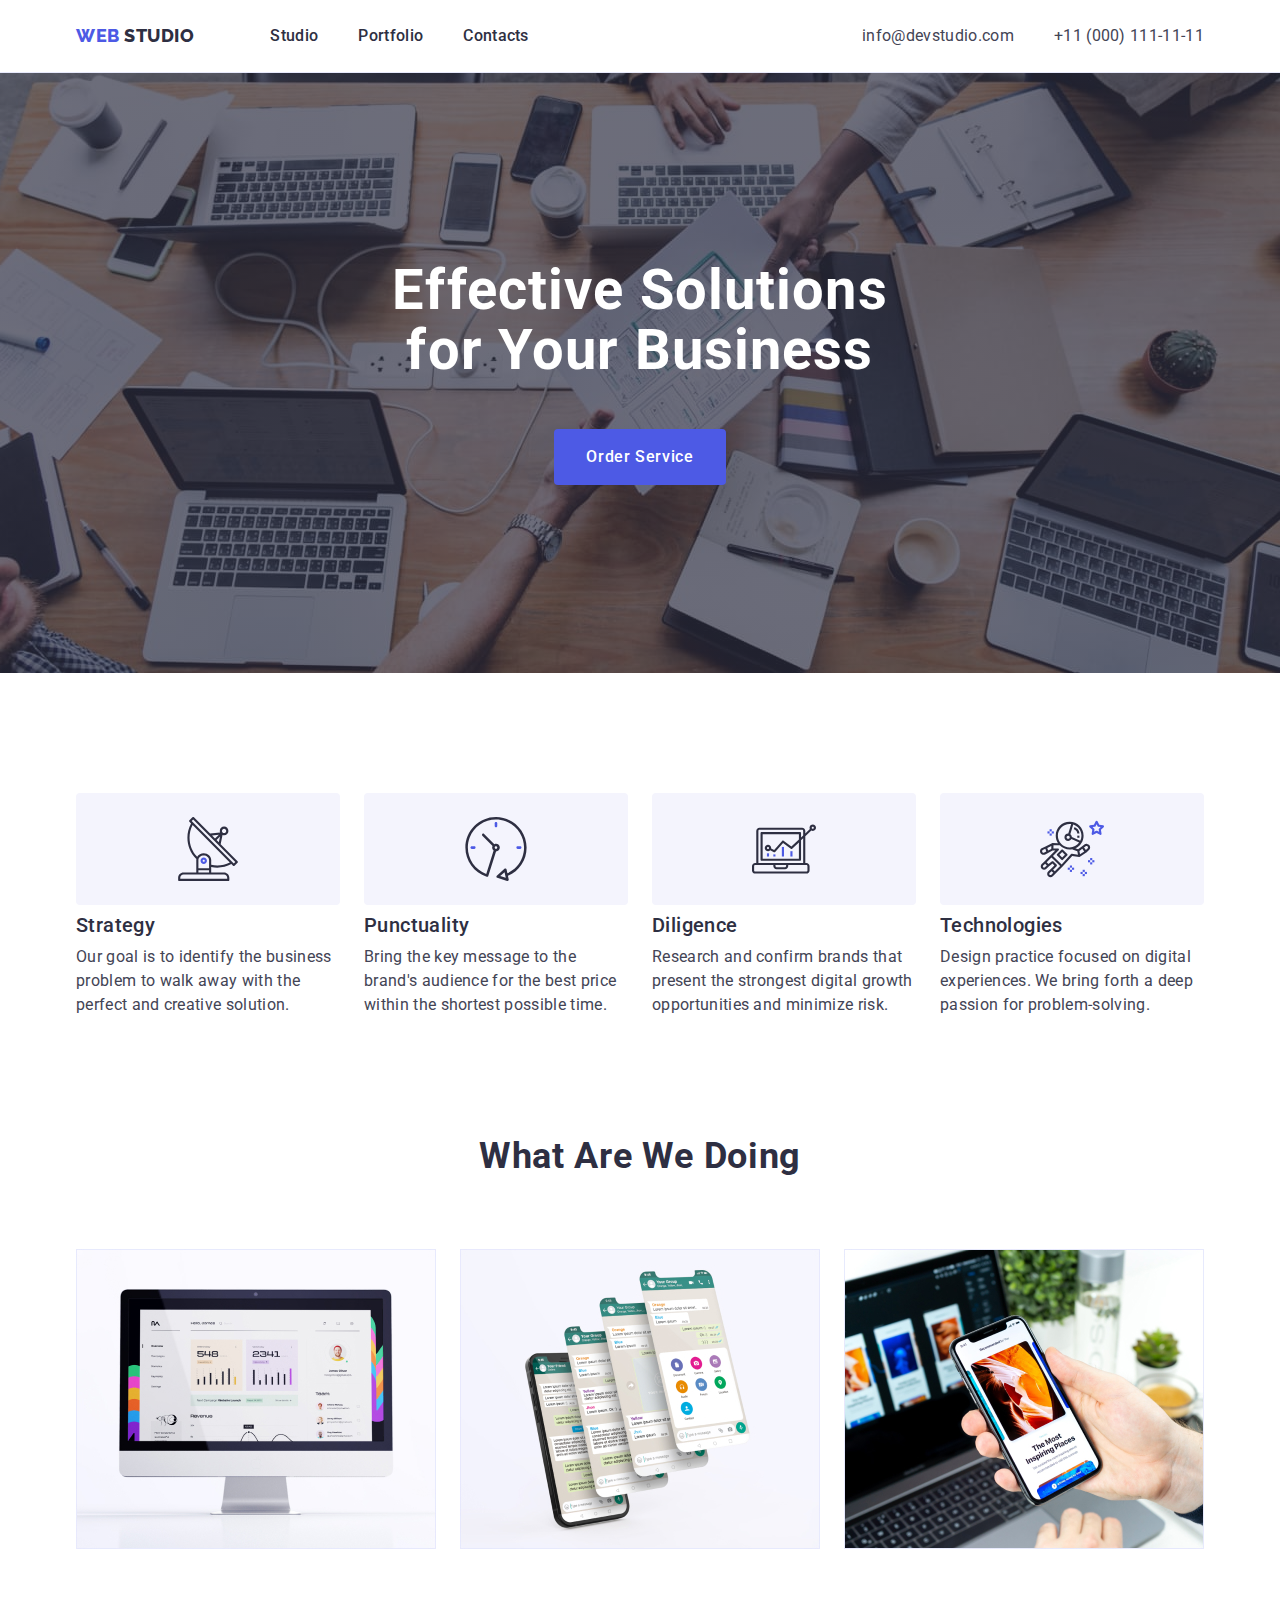
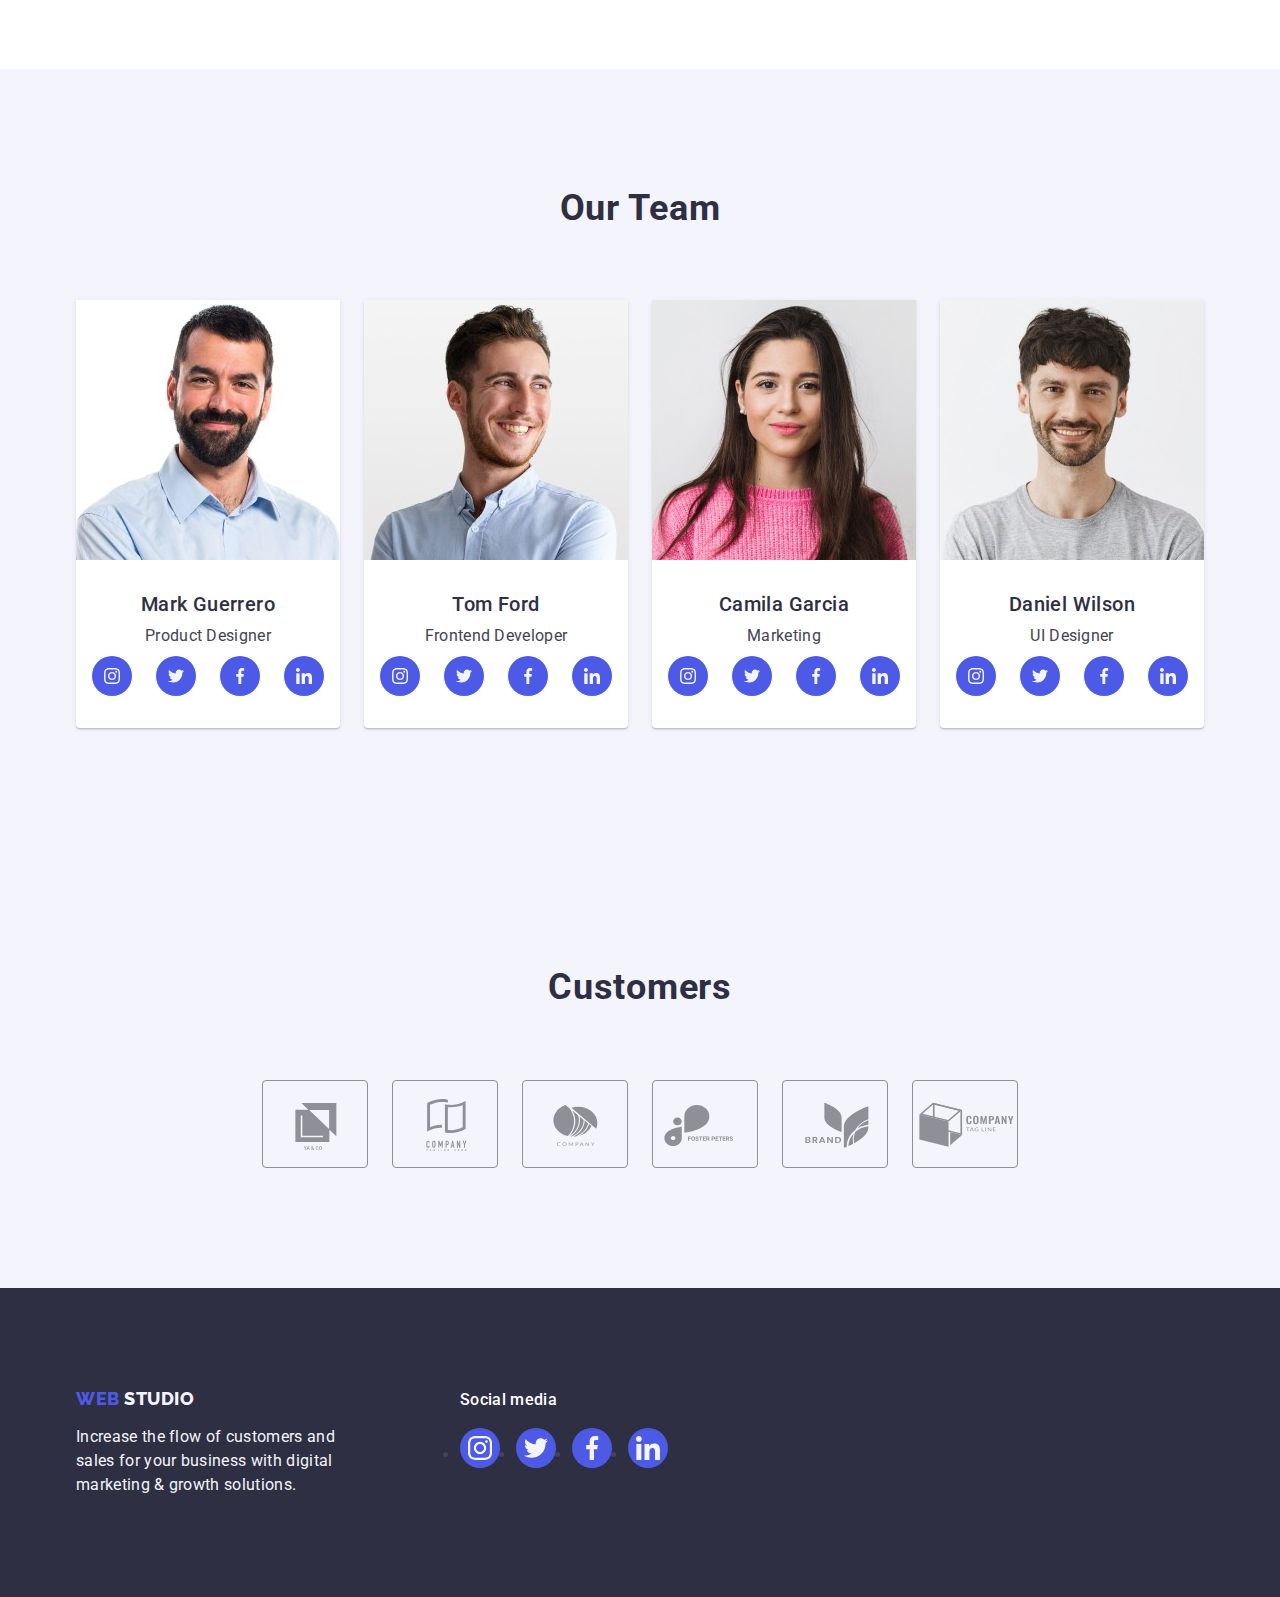
==== commit 2aca49ff: "proba-8" ====
--- a/index.html
+++ b/index.html
@@ -355,28 +355,28 @@
           <ul class="social-list-footer">
             <li class="social-list-item">
               <a href="" class="social-list-link">
-                <svg class="social-list-icon" width="16" height="16">
+                <svg class="social-list-icon" width="24" height="24">
                   <use href="./images/icons.svg#icon-instagram-2"></use>
                 </svg>
               </a>
             </li>
             <li class="social-list-item">
               <a href="" class="social-list-link">
-                <svg class="social-list-icon" width="16" height="16">
+                <svg class="social-list-icon" width="24" height="24">
                   <use href="./images/icons.svg#icon-twitter-1"></use>
                 </svg>
               </a>
             </li>
             <li class="social-list-item">
               <a href="" class="social-list-link">
-                <svg class="social-list-icon" width="16" height="16">
+                <svg class="social-list-icon" width="24" height="24">
                   <use href="./images/icons.svg#icon-facebook-1"></use>
                 </svg>
               </a>
             </li>
             <li class="social-list-item">
               <a href="" class="social-list-link">
-                <svg class="social-list-icon" width="16" height="16">
+                <svg class="social-list-icon" width="24" height="24">
                   <use href="./images/icons.svg#icon-linkedin-1"></use>
                 </svg>
               </a>
--- a/css/styles.css
+++ b/css/styles.css
@@ -6,6 +6,7 @@
   --aktiv: #404bbf;
   --iris: #4d5ae5;
   --light: #f4f4fd;
+  --passiv-icon: #8e8f99;
 }
 *,
 *::before,
@@ -269,7 +270,7 @@
   font-style: normal;
   font-weight: 700;
   font-size: 36px;
-  line-height: 111%;
+  line-height: 1.1;
   text-align: center;
   letter-spacing: 0.02em;
   text-transform: capitalize;
@@ -303,7 +304,7 @@
 }
 
 .team-card {
-  padding: 32px 16px;
+  padding: 32px 0;
   border-radius: 0 0 4px 4px;
 }
 
@@ -340,35 +341,42 @@
   gap: 24px;
 }
 
+.social-list-icon {
+  fill: var(--light);
+}
+
 /*costomer */
 
 .costomer-list-item {
-  display: flex;
-  justify-content: center;
-  align-items: center;
-  padding: 16px 32px;
-  border: 1px solid var(--text);
+  width: calc((100%-120px) / 6);
+  height: 88px;
+}
+
+.costomer-list-link {
+  width: 100%;
+  height: 100%;
+  color: var(--passiv-icon);
+  border: 1px solid var(--passiv-icon);
   border-radius: 4px;
-}
-
+  display: flex;
+  align-items: center;
+  justify-content: center;
+}
 .costomer-list {
   display: flex;
   justify-content: center;
+  align-items: center;
   gap: 24px;
 }
 
 .castomer-list-icon {
-  fill: #8e8f99;
-}
-
-.costomer-list-item:hover,
-.costomer-list-item:focus {
+  fill: currentColor;
+}
+
+.costomer-list-link:hover,
+.costomer-list-link:focus {
   border-color: var(--aktiv);
-}
-
-.costomer-list-item:hover .castomer-list-icon,
-.costomer-list-item:focus .castomer-list-icon {
-  fill: var(--aktiv);
+  color: var(--aktiv);
 }
 
 /* footer */
@@ -399,6 +407,11 @@
 .container-footer {
   display: flex;
   gap: 120px;
+  align-items: baseline;
+}
+
+.footer-right {
+  margin-right: 120px;
 }
 
 .social-list-footer {
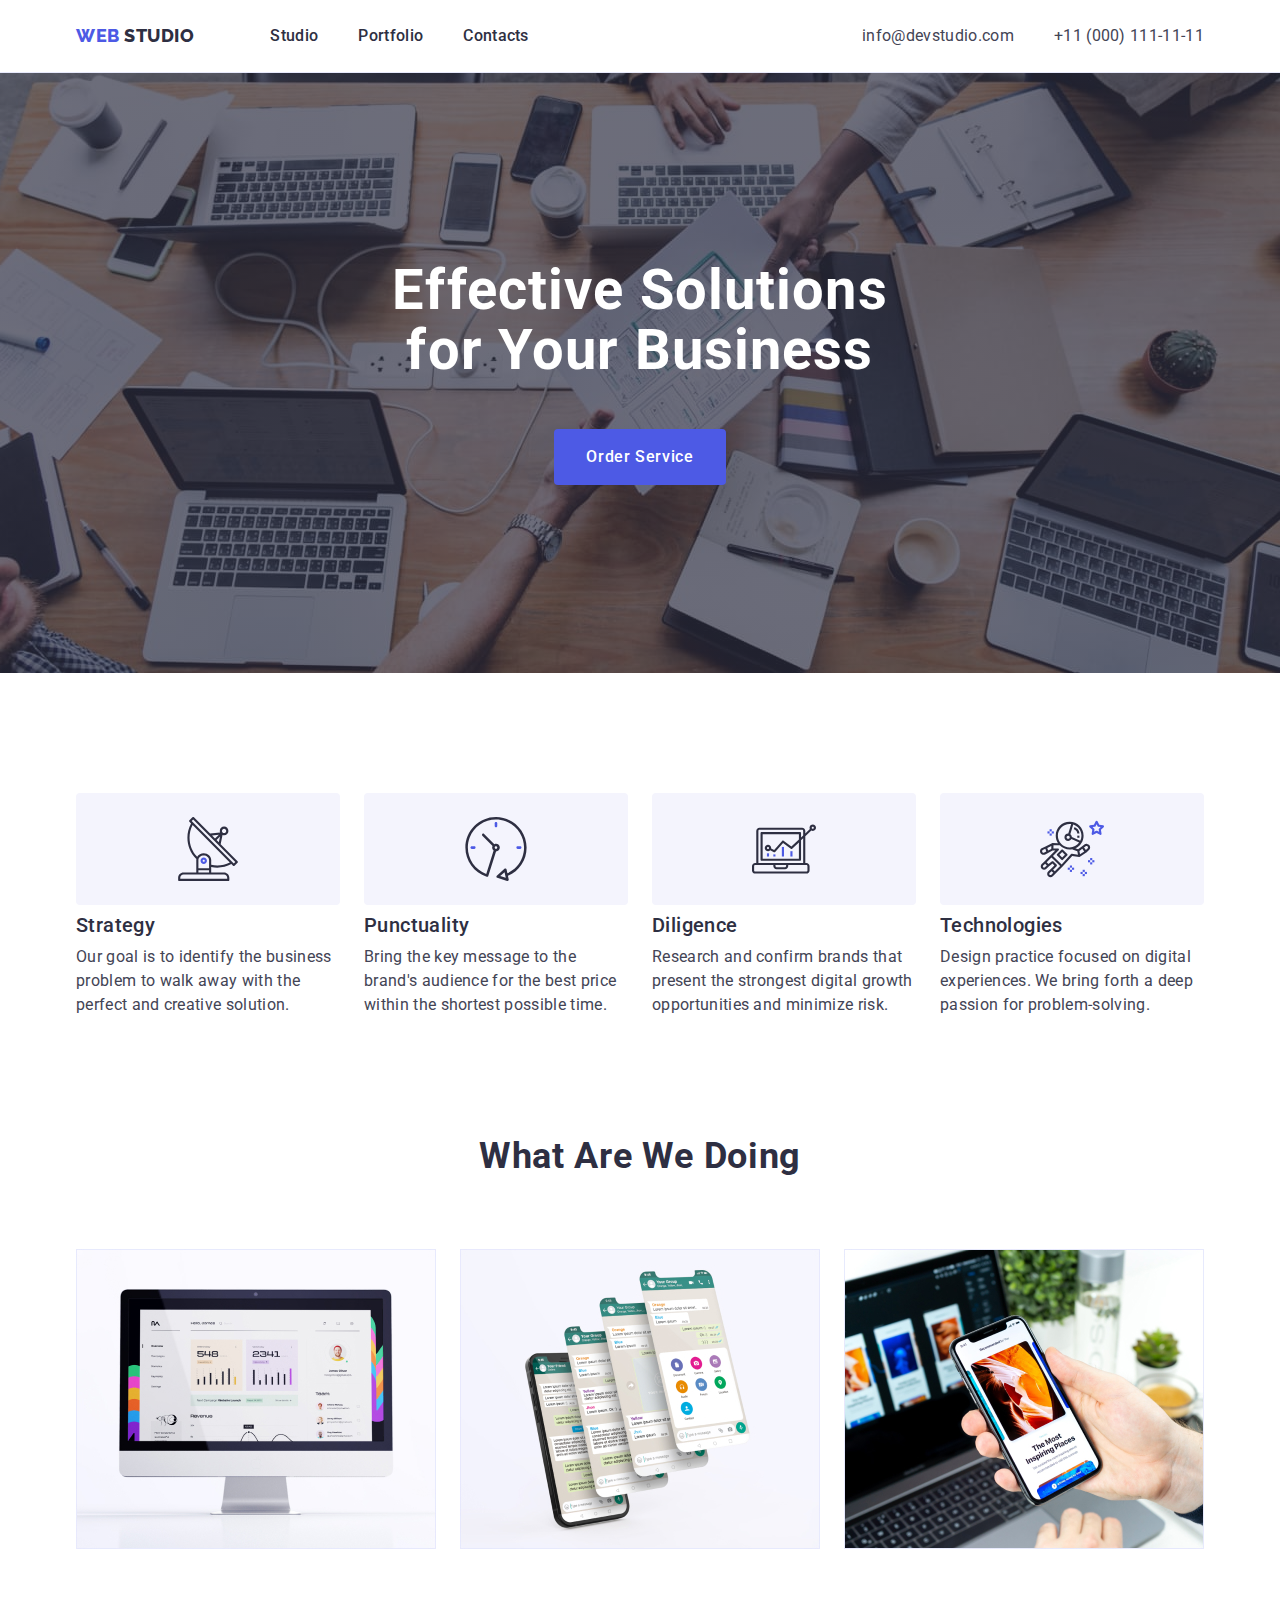
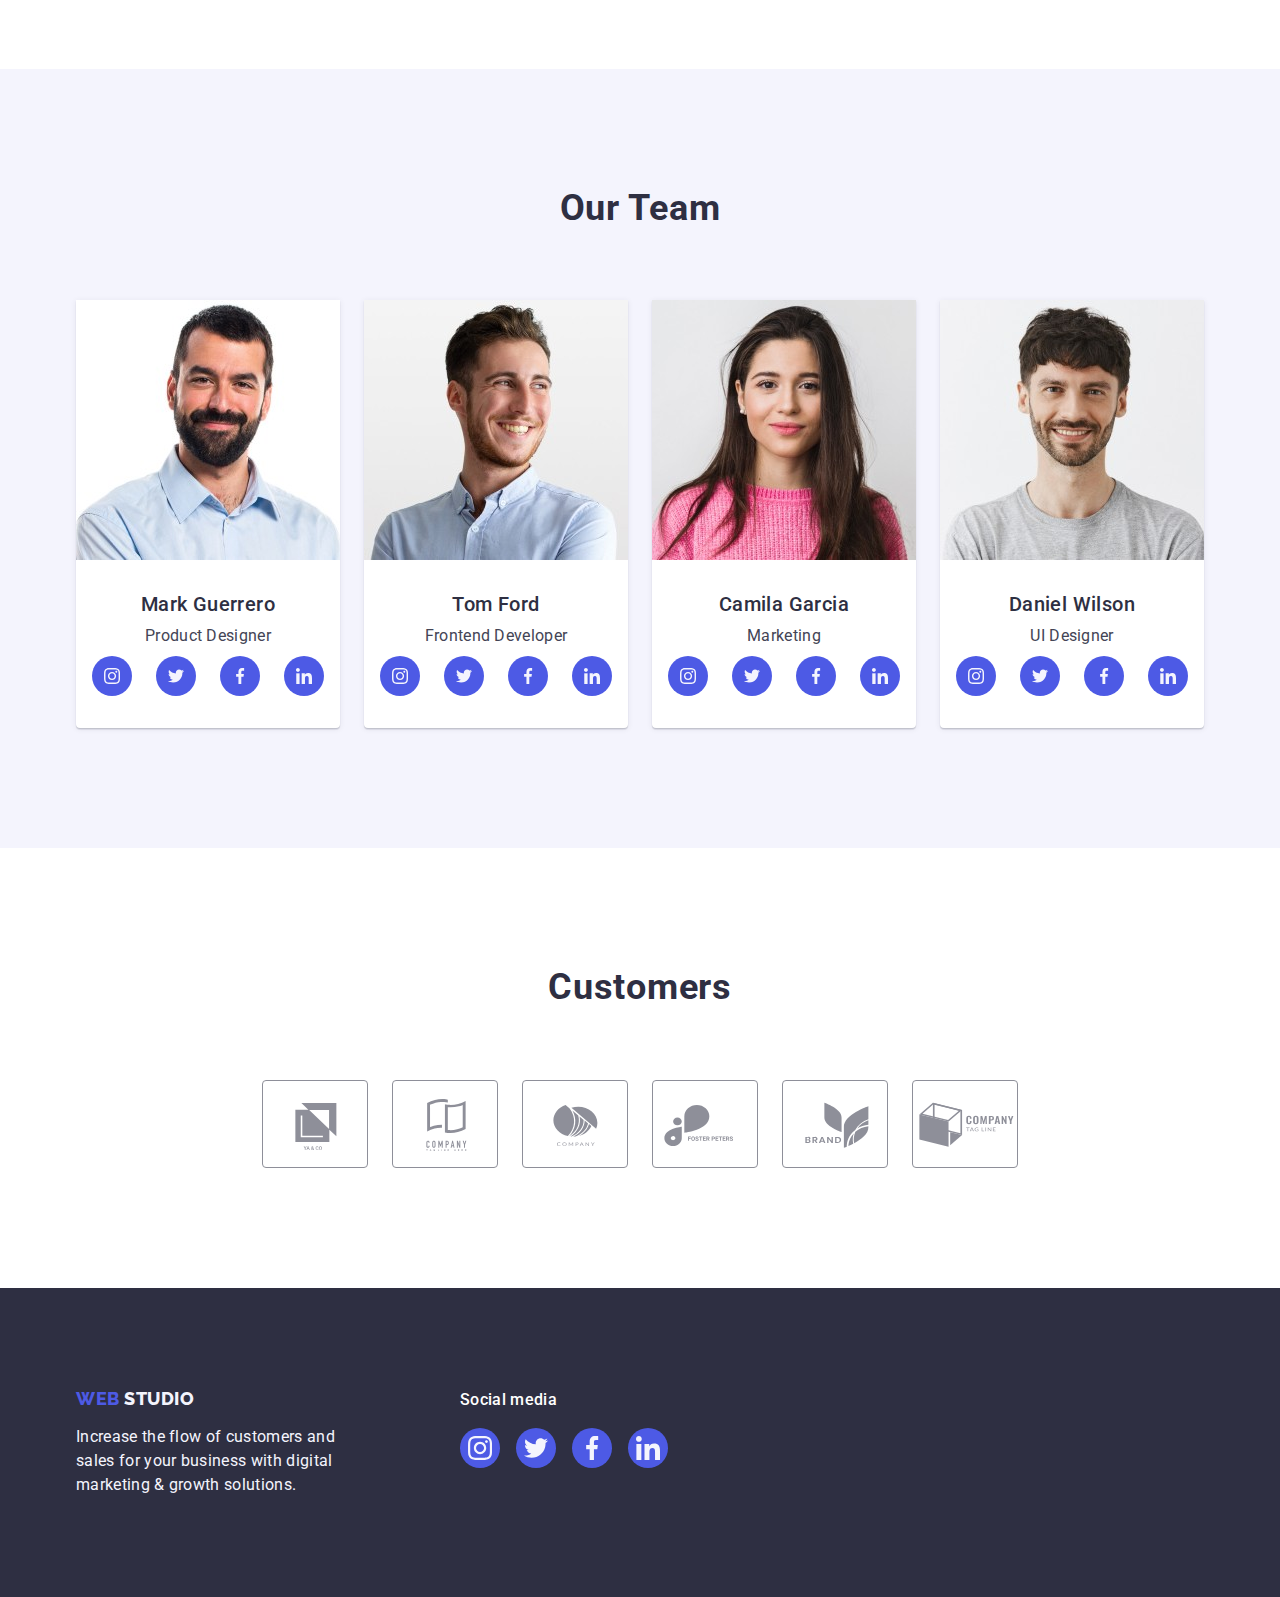
==== commit 181ec14c: "korekzia" ====
--- a/index.html
+++ b/index.html
@@ -288,9 +288,9 @@
         </div>
       </section>
 
-      <!--Section Clients -->
-
-      <section class="section-team">
+      <!--Section Costomer (Clients) -->
+
+      <section class="section-costomers">
         <div class="container">
           <h2 class="doing-title">Customers</h2>
           <ul class="costomer-list list">
--- a/css/styles.css
+++ b/css/styles.css
@@ -39,6 +39,7 @@
   margin-top: 0;
   margin-bottom: 0;
   padding-left: 0;
+  list-style: none;
 }
 
 img {
@@ -346,6 +347,10 @@
 }
 
 /*costomer */
+.section-costomers {
+  margin-top: 0;
+  padding: 120px 0;
+}
 
 .costomer-list-item {
   width: calc((100%-120px) / 6);
@@ -406,11 +411,10 @@
 
 .container-footer {
   display: flex;
-  gap: 120px;
   align-items: baseline;
 }
 
-.footer-right {
+.footer-left {
   margin-right: 120px;
 }
 
@@ -427,7 +431,6 @@
 
 /* Page PORTFOLIO */
 .section-portfolio {
-  background-color: #f4f4fd;
   padding-top: 96px;
   padding-bottom: 120px;
 }
@@ -507,3 +510,13 @@
   display: inline-block;
   margin: 0;
 }
+
+.portfolio-link {
+  display: block;
+}
+
+.portfolio-link:hover,
+.portfolio-link:focus {
+  box-shadow: 0px 1px 6px rgba(46, 47, 66, 0.08), 0px 1px 1px rgba(46, 47, 66, 0.16),
+    0px 2px 1px rgba(46, 47, 66, 0.08);
+}
